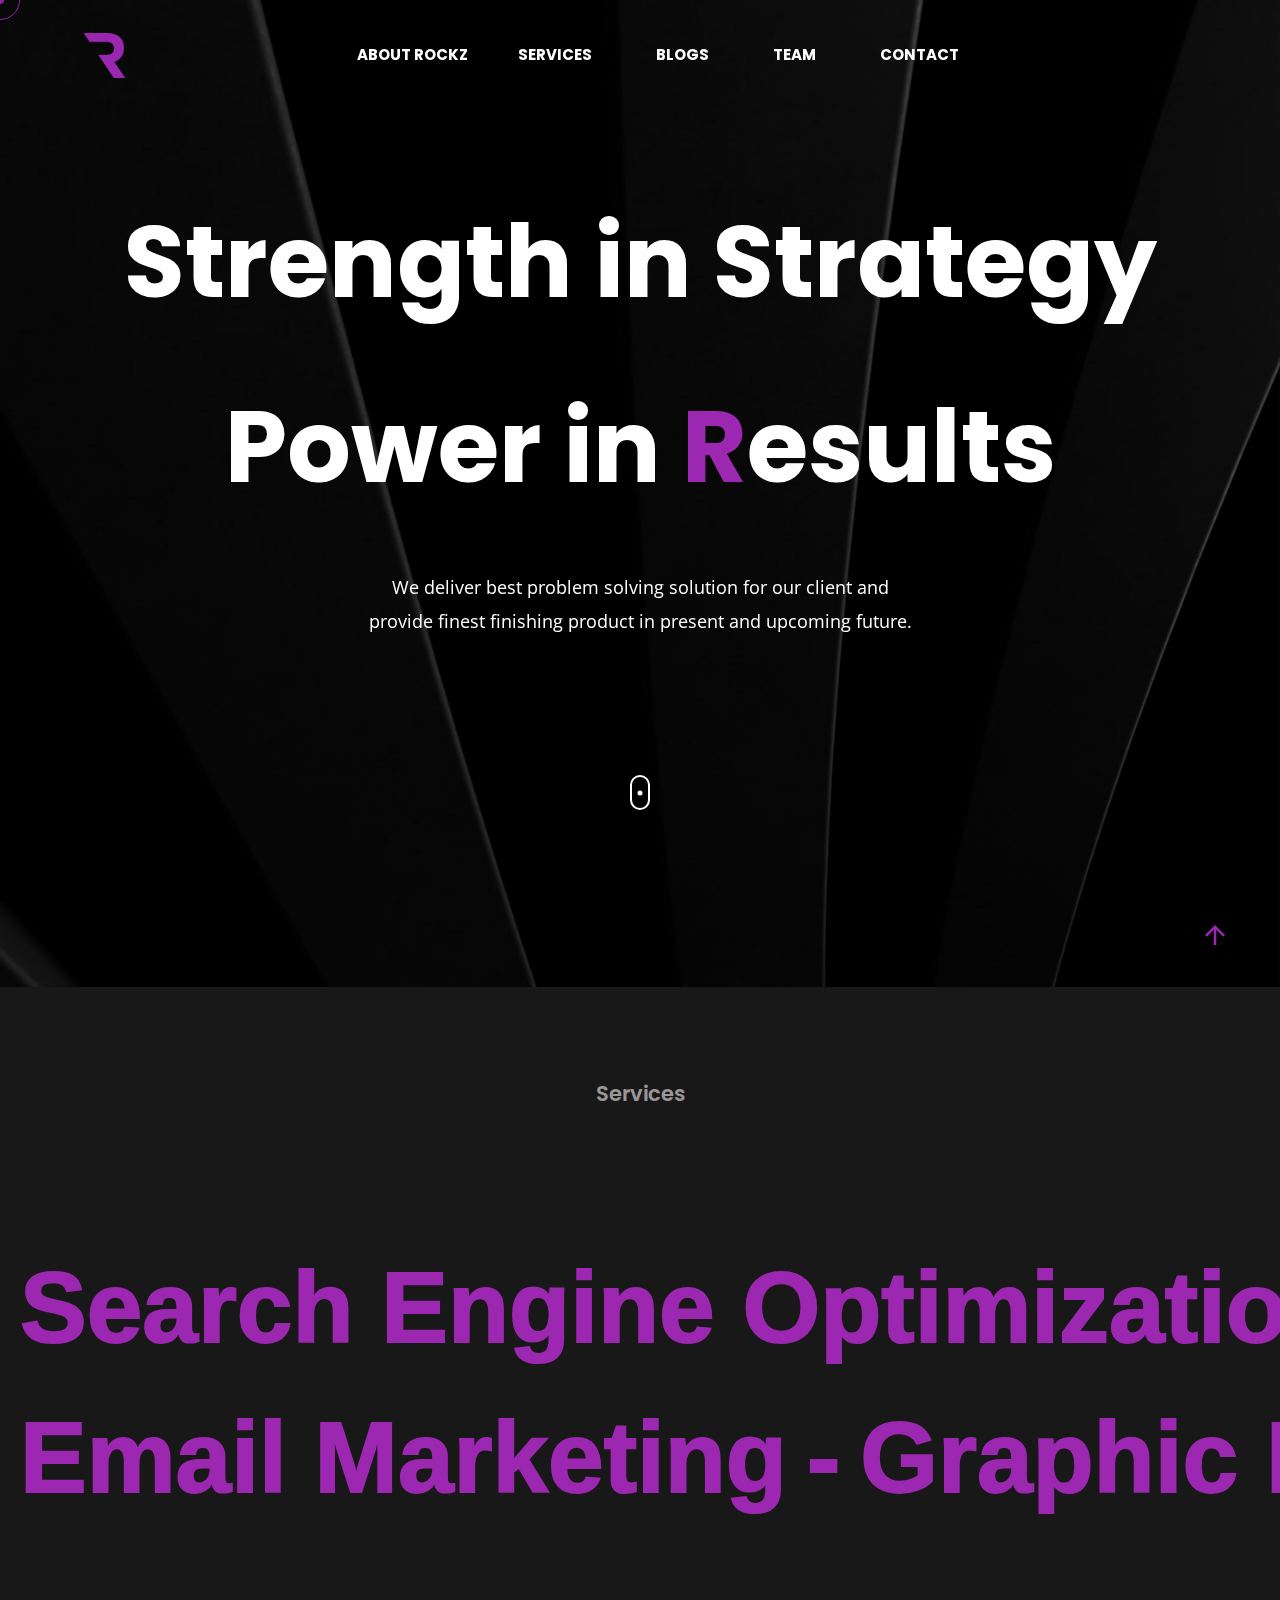
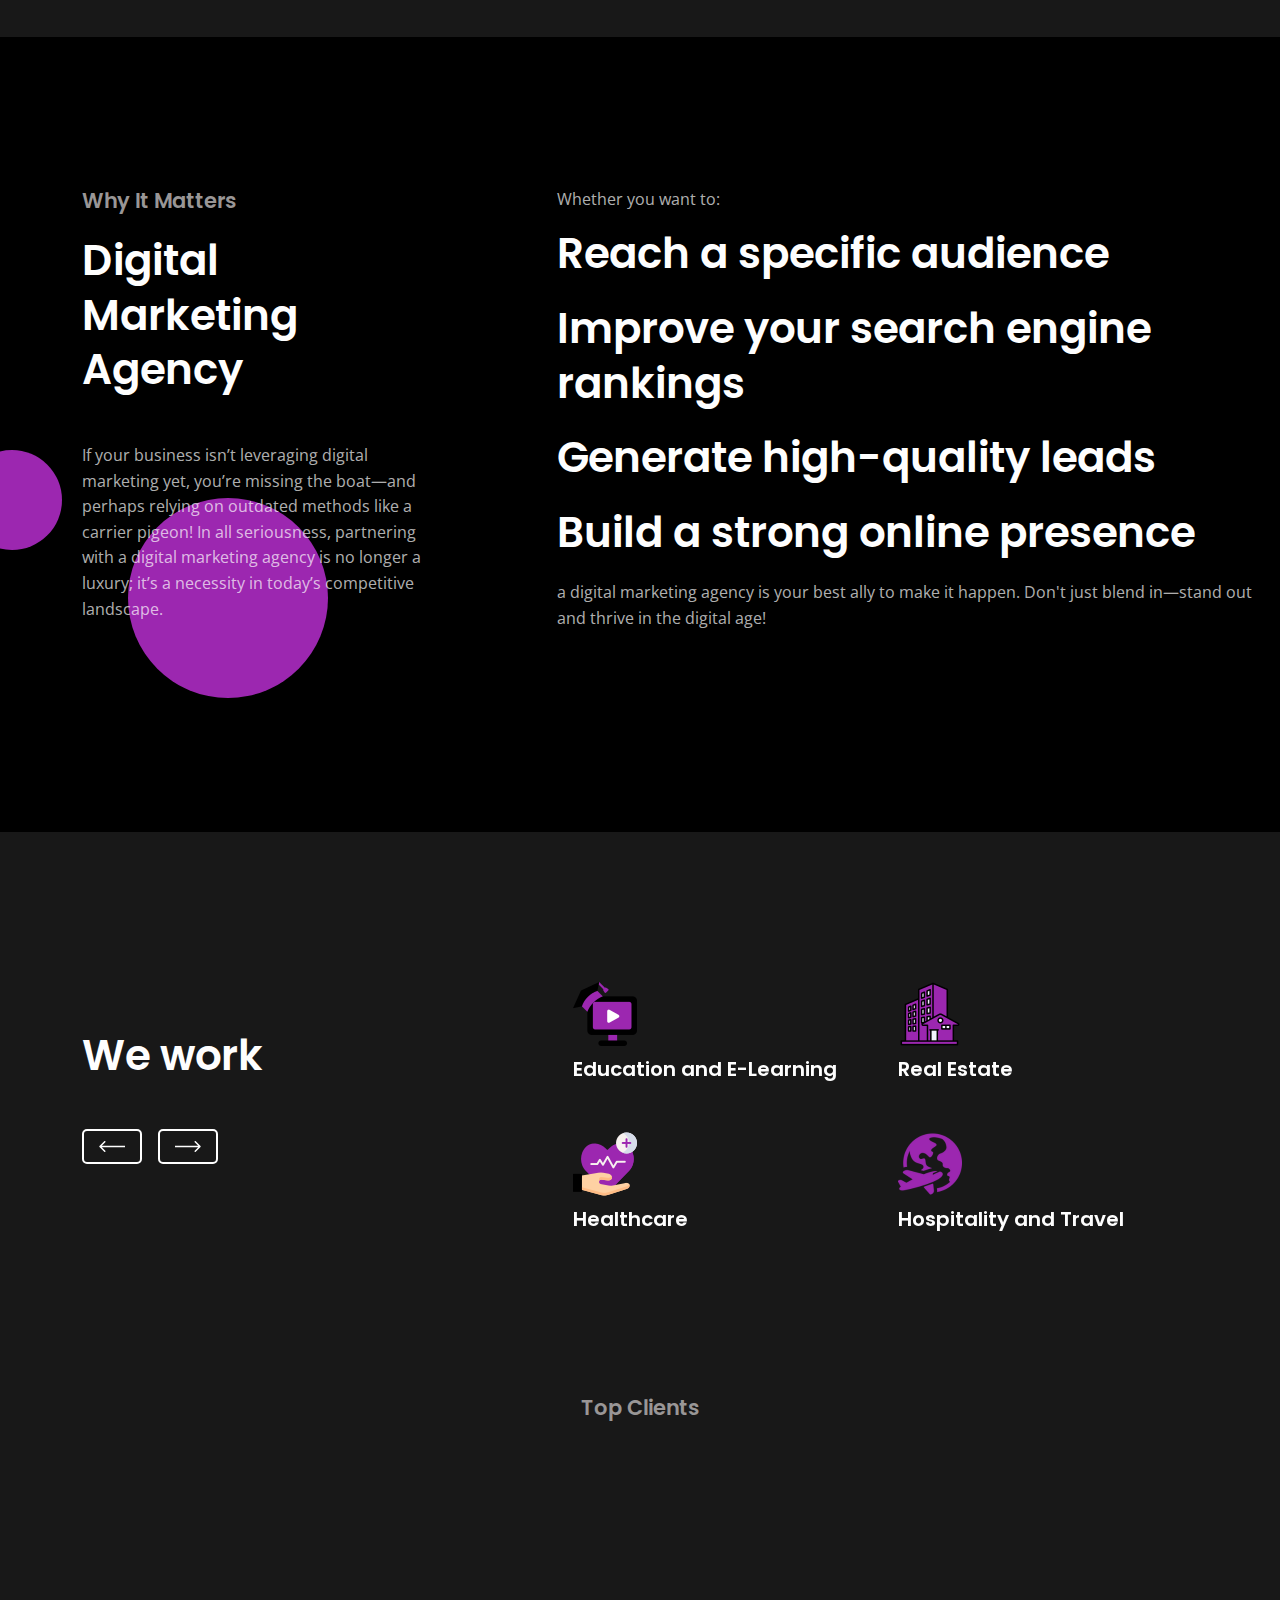
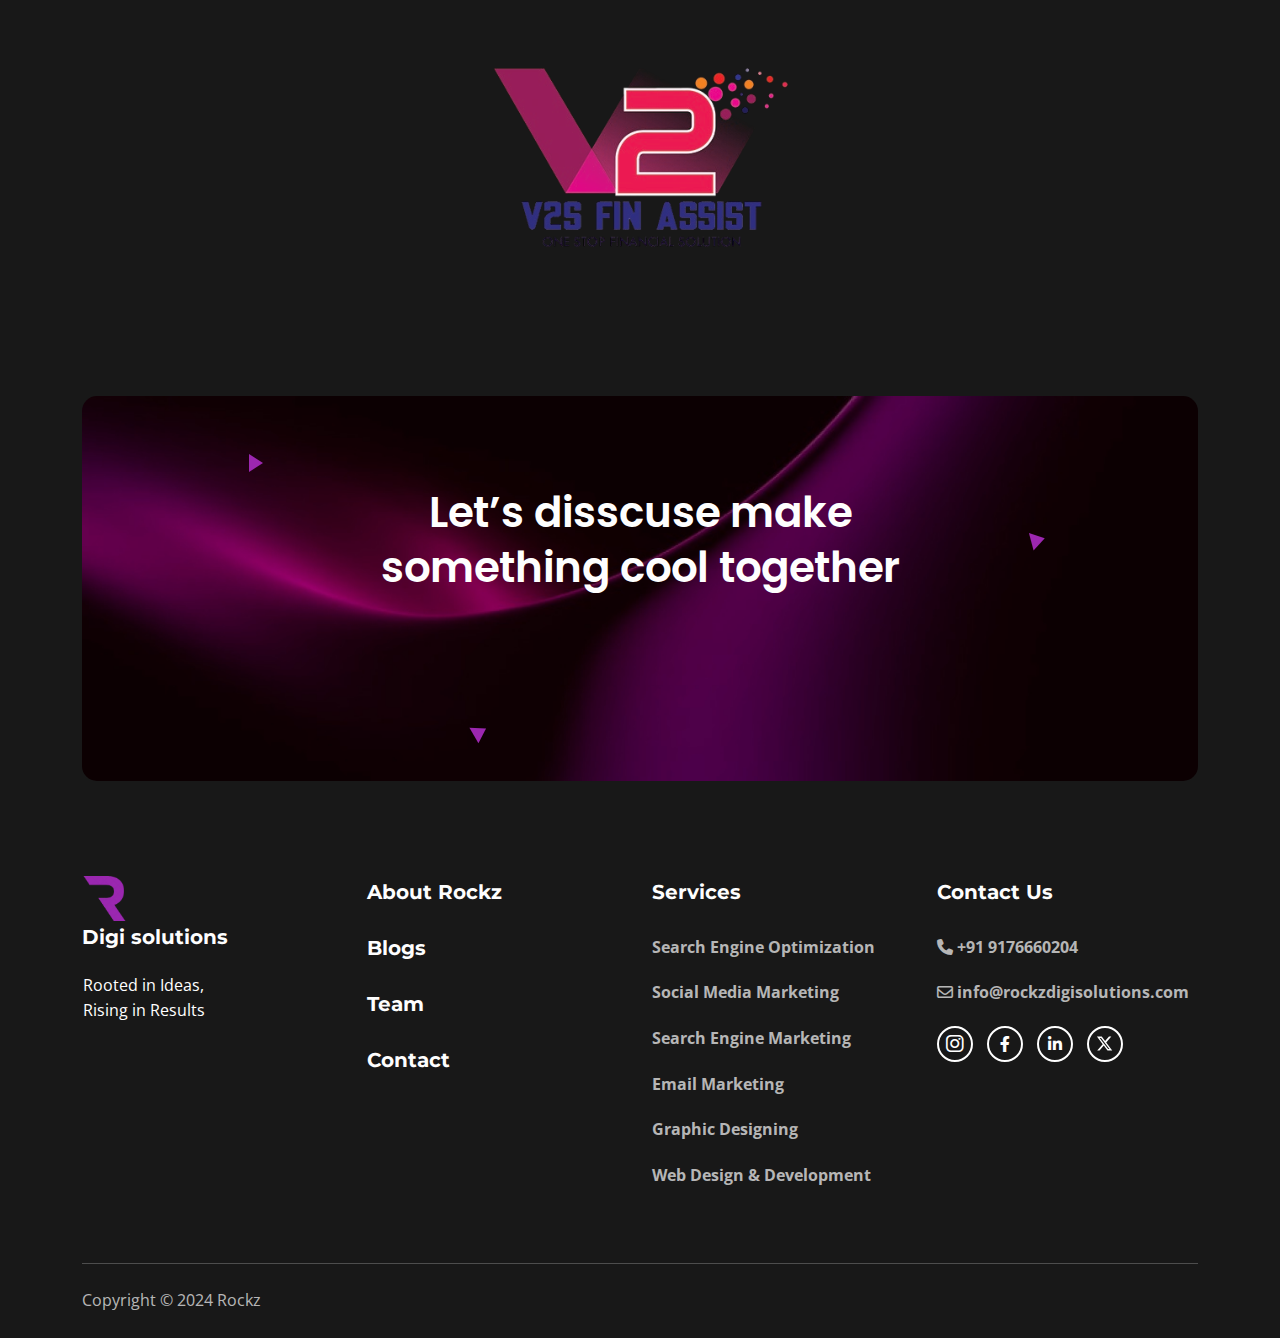
==== index.html @ 37445be1 "Update index.html" ====
<!DOCTYPE html>
<html class="no-js" lang="en">

<head>
  <!-- Meta Tags -->
  <meta charset="utf-8">
  <meta http-equiv="x-ua-compatible" content="ie=edge">
  <meta name="viewport" content="width=device-width, initial-scale=1">
  <meta name="author" content="Laralink">
  <!-- Favicon Icon -->
  <link rel="icon" type="image/x-icon" href="assets/icons/rockz-logo.png">
  <link rel="preconnect" href="https://fonts.googleapis.com">
  <link rel="preconnect" href="https://fonts.gstatic.com" crossorigin>
  <link href="https://fonts.googleapis.com/css2?family=Cherry+Cream+Soda&family=Eagle+Lake&family=Klee+One&family=Lexend+Exa:wght@100..900&family=Lumanosimo&family=Merienda:wght@300..900&family=Montserrat:ital,wght@0,100..900;1,100..900&display=swap" rel="stylesheet">
  <!-- Site Title -->
  <title>Rockz Digi solutions</title>
  <link rel="stylesheet" href="assets/css/plugins/bootstrap.min.css">
  <link rel="stylesheet" href="assets/css/plugins/fontawesome.min.css">
  <link rel="stylesheet" href="assets/css/plugins/slick.css">
  <link rel="stylesheet" href="assets/css/plugins/lightgallery.min.css">
  <link rel="stylesheet" href="assets/css/plugins/animate.css">
  <link rel="stylesheet" href="assets/css/style.css">
</head>

<body>
  <!-- <div class="cs-preloader cs-center">
    <div class="cs-preloader_in"></div>
  </div> -->
  <!-- Start Header Section -->
  <header class="cs-site_header cs-style1 cs-sticky_header">
    <div class="cs-main_header">
      <div class="container">
        <div class="cs-main_header_in">
          <div class="cs-main_header_left">
            <a class="cs-site_branding" href="index.html">
              <img class="logo" src="assets/icons/rockz-logo.png" alt="Logo">
            </a>
            <div class="rockz">ockz</div>
          </div>
          <div class="cs-main_header_center text-uppercase">
            <div class="cs-nav cs-primary_font cs-medium">
              <ul class="cs-nav_list">
                <li class="menu-item-has-children cs-mega_menu">
                <li><a href="about.html">About Rockz</a></li>
                <li class="menu-item-has-children"><a>Services</a>
                  <ul>
                    <li><a href="search-engine-optimization.html">Search Engine Optimization</a></li>
                    <li><a href="social-media-marketing.html">Social Media Marketing</a></li>
                    <li><a href="search-engine-marketing.html">Search Engine Marketing</a></li>
                    <li><a href="email-marketing.html">Email Marketing</a></li>
                    <li><a href="graphic-designing.html">Graphic Designing</a></li>
                    <li><a href="web-design-&-developement.html">Website Design & Development</a></li>
                  </ul>
                <li class="menu-item-has-children"><a href="blog.html">Blogs</a>
                </li>
                <li class="menu-item-has-children"><a href="team.html">Team</a>
                </li>
                 <li class="menu-item-has-children"><a href="contact.html">Contact</a>
                </li>
              </ul>
            </div>
          </div>
        </div>
      </div>
    </div>
  </header>
  <!-- End Header Section -->
  
  <!-- Start Hero -->
<!--   <div class="cs-hero cs-style1 cs-type1 text-center" id="home">
    
    <div class="cs-slider cs-style1">
      <div class="cs-slider_container" data-autoplay="1" data-loop="1" data-speed="2000" data-center="0" data-fade-slide="1" data-slides-per-view="1">
        <div class="cs-slider_wrapper">
          <div class="cs-slide">
            <div class="cs-hero_slide cs-fixed_bg cs-bg" data-src="assets/img/hero_bg_2.jpeg"></div>
          </div>
          <div class="cs-slide">
            <div class="cs-hero_slide cs-fixed_bg cs-bg" data-src="assets/img/hero_bg_3.jpeg"></div>
          </div>
        </div>
      </div>
    </div>

    <div class="container">
      <div class="cs-hero_text">
       <h1 class="Strategy">Strength in Strategy</h1>
      <h1 class="Reach">Power in <span><img class="R" href="" src="assets/icons/rockz-logo.png" alt="Logo"></span>esults</h1> 
      <div class="cs-height_40 cs-height_lg_80 SP"></div>
        <div class="cs-hero_info justify-content-center">
          <div class="cs-hero_subtitle hero-para">We deliver best problem solving solution for our client and provide finest finishing product in present and upcoming future.</div>
        </div>
      </div>
    </div>
    <a href="#service" class="cs-down_btn"></a>
  </div> -->

  <div class="cs-hero cs-style1 cs-type1 text-center" id="home">
    
    <div class="cs-slider cs-style1">
      <div class="cs-slider_container" data-autoplay="1" data-loop="1" data-speed="2000" data-center="0" data-fade-slide="1" data-slides-per-view="1">
        <div class="cs-slider_wrapper">
          <div class="cs-slide">
            <div class="cs-hero_slide cs-fixed_bg cs-bg" data-src="assets/img/hero_bg_2.jpeg"></div>
          </div><!-- .cs-slide -->
          <div class="cs-slide">
            <div class="cs-hero_slide cs-fixed_bg cs-bg" data-src="assets/img/hero_bg_3.jpeg"></div>
          </div><!-- .cs-slide -->
        </div>
      </div><!-- .cs-slider_container -->
    </div><!-- .cs-slider -->

    <div class="container">
      <div class="cs-hero_text">
        <h1 class="cs-hero_title wow fadeInRight" data-wow-duration="0.8s" data-wow-delay="0.2s">
          Strength in Strategy
        </h1>
        <h1 class="cs-hero_title wow fadeInRight" data-wow-duration="0.8s" data-wow-delay="0.2s">
          Power in <span class="cs-accent_color">R</span>esults
        </h1>
        <div class="cs-hero_info justify-content-center">
          <div class="cs-hero_subtitle">We deliver best problem solving solution for our client and provide finest finishing product in present and upcoming future.</div>
        </div>
      </div>
    </div>
    <a href="#service" class="cs-down_btn"></a>
  </div>
  <!-- End Hero -->

  <!-- Start Service Section -->
  <section id="service">
    <div class="container">
      <div class="cs-section_heading cs-style1 text-center">
        <h3 class="cs-section_subtitle" style="font-size: 21px;">Services</h3>
        <h2 class="cs-section_title wow fadeInUp" data-wow-duration="0.8s" data-wow-delay="0.2s">What we provide</h2>
      </div>
    </div>
    <div class="cs-height_65 cs-height_lg_45"></div>
    <div class="cs-moving_text_wrap cs-type1 cs-bold cs-primary_font">
      <div class="cs-moving_text_in">
        <div class="cs-moving_text"><a href="search-engine-optimization.html">Search Engine Optimization</a>-<a href="social-media-marketing.html">Social Media Marketing</a>-<a href="search-engine-marketing.html">Search Engine Marketing</a>-</div>
        <div class="cs-moving_text"><a href="search-engine-optimization.html">Search Engine Optimization</a>-<a href="social-media-marketing.html">Social Media Marketing</a>-<a href="search-engine-marketing.html">Search Engine Marketing</a>-</div>
      </div>
    </div>
    <div class="cs-height_30 cs-height_lg_10"></div>
    <div class="cs-moving_text_wrap cs-type1 cs-bold cs-primary_font">
      <div class="cs-moving_text_in">
        <div class="cs-moving_text cs-reverse_animation"><a href="email-marketing.html">Email Marketing</a>-<a href="graphic-designing.html">Graphic Designing</a>-<a href="web-design-&-developement.html">Web Design & Development</a>-</div>
        <div class="cs-moving_text cs-reverse_animation"><a href="email-marketing.html">Email Marketing</a>-<a href="graphic-designing.html">Graphic Designing</a>-<a href="web-design-&-developement.html">Web Design & Development</a>-</div>
      </div>
    </div>
    <div class="cs-height_120 cs-height_lg_70"></div>
  </section>
 
  <!-- End Service Section -->

  <!-- Start Video Block Section -->
  <section style="background-color: black;" class="cs-shape_wrap_4 cs-parallax">
    <div class="cs-shape_4 cs-to_up" style="background-color: #9c27b0;"></div>
    <div class="cs-shape_4 cs-to_right" style="background-color: #9c27b0;"></div>
    <div class="cs-height_150 cs-height_lg_80"></div>
    <div class="container">
      <div class="row">
        <div class="col-lg-6 col-xl-4">
          <div class="cs-section_heading cs-style1">
            <h3 class="cs-section_subtitle" style="font-size: 21px;">Why It Matters</h3>
            <h2 class="cs-section_title">Digital Marketing Agency</h2>
            <div class="cs-height_45 cs-height_lg_20"></div>
            <p>If your business isn’t leveraging digital marketing yet, you’re missing the boat—and perhaps relying on outdated methods like a carrier pigeon! In all seriousness, partnering with a digital marketing agency is no longer a luxury; it’s a necessity in today’s competitive landscape.</p>
          </div>
          <div class="cs-height_45 cs-height_lg_45"></div>
        </div>
        <div class="col-lg-6 offset-xl-1">
          <div class="cs-half_screen">
            <p>Whether you want to:</p>
            <h2 class="cs-section_title DMA">Reach a specific audience</h2>
            <h2 class="cs-section_title DMA">Improve your search engine rankings</h2>
            <h2 class="cs-section_title DMA">Generate high-quality leads</h2>
            <h2 class="cs-section_title DMA">Build a strong online presence</h2>
            <p>a digital marketing agency is your best ally to make it happen. Don't just blend in—stand out and thrive in the digital age!</p>
            </a>
          </div>
        </div>
      </div>
    </div>
    <div class="cs-height_150 cs-height_lg_80"></div>
  </section>
  <!-- End Video Block Section -->

  <!-- End Latest Project -->
  <div class="cs-height_150 cs-height_lg_80"></div>
  <!-- Start Awards Text -->
  <section>
    <div class="container">
      <div class="cs-slider cs-style1 cs-gap-24">
        <div class="cs-slider_left">
          <div class="cs-section_heading cs-style1">
            <h3 class="cs-section_subtitle wow fadeInLeft" style="font-size: 21px;" data-wow-duration="0.8s" data-wow-delay="0.2s">Industry</h3>
            <h2 class="cs-section_title">We work</h2>
          </div>
          <div class="cs-height_45 cs-height_lg_20"></div>
          <div class="cs-slider_arrows cs-style1 cs-primary_color">
            <div class="cs-left_arrow cs-center">
              <svg width="26" height="13" viewBox="0 0 26 13" fill="none" xmlns="http://www.w3.org/2000/svg">
                <path d="M0.469791 5.96967C0.176899 6.26256 0.176899 6.73744 0.469791 7.03033L5.24276 11.8033C5.53566 12.0962 6.01053 12.0962 6.30342 11.8033C6.59632 11.5104 6.59632 11.0355 6.30342 10.7426L2.06078 6.5L6.30342 2.25736C6.59632 1.96447 6.59632 1.48959 6.30342 1.1967C6.01053 0.903806 5.53566 0.903806 5.24276 1.1967L0.469791 5.96967ZM26.0001 5.75L1.00012 5.75V7.25L26.0001 7.25V5.75Z" fill="currentColor"/>
              </svg>                  
            </div>
            <div class="cs-right_arrow cs-center">
              <svg width="26" height="13" viewBox="0 0 26 13" fill="none" xmlns="http://www.w3.org/2000/svg">
                <path d="M25.5305 7.03033C25.8233 6.73744 25.8233 6.26256 25.5305 5.96967L20.7575 1.1967C20.4646 0.903806 19.9897 0.903806 19.6968 1.1967C19.4039 1.48959 19.4039 1.96447 19.6968 2.25736L23.9395 6.5L19.6968 10.7426C19.4039 11.0355 19.4039 11.5104 19.6968 11.8033C19.9897 12.0962 20.4646 12.0962 20.7575 11.8033L25.5305 7.03033ZM0.00012207 7.25H25.0001V5.75H0.00012207V7.25Z" fill="currentColor"/>
              </svg>                  
            </div>
          </div>
        </div>
        <div class="cs-slider_right">
          <div class="cs-slider_container" data-autoplay="0" data-loop="1" data-speed="600" data-center="0" data-slides-per-view="responsive" data-xs-slides="1" data-sm-slides="2" data-md-slides="2" data-lg-slides="2" data-add-slides="2">
            <div class="cs-slider_wrapper">
              <div class="cs-slide">
                <div class="cs-time_line cs-style1">
                  <img class="industry" src="assets/icons/elearning.png" alt="Logo">
                  <h2>Education and E-Learning</h2>
                </div>
                <div class="cs-height_40 cs-height_lg_30"></div>
                <div class="cs-time_line cs-style1">
                  <img class="industry" src="assets/icons/healthcare.png" alt="Logo">
                  <h2>Healthcare</h2>
                </div>
              </div><!-- .cs-slide -->
              <div class="cs-slide">
                <div class="cs-time_line cs-style1">
                  <img class="industry" src="assets/icons/property.png" alt="Logo">
                  <h2>Real Estate</h2>
                </div>
                <div class="cs-height_40 cs-height_lg_30"></div>
                <div class="cs-time_line cs-style1">
                  <img class="industry" src="assets/icons/Hospitality-and-Travel-2.png" alt="Logo">
                  <h2>Hospitality and Travel</h2>
                </div>
              </div><!-- .cs-slide -->
              <div class="cs-slide">
                <div class="cs-time_line cs-style1">
                  <img class="industry" src="assets/icons/Retail and E-commerce.png" alt="Logo">
                  <h2>Retail and E-commerce</h2>
                </div>
                <div class="cs-height_40 cs-height_lg_30"></div>
                <div class="cs-time_line cs-style1">
                  <img class="industry" src="assets/icons/Entertainment and Media.png" alt="Logo">
                  <h2>Entertainment and Media</h2>
                </div>
              </div><!-- .cs-slide -->
              <div class="cs-slide">
                <div class="cs-time_line cs-style1">
                  <img class="industry" src="assets/icons/Technology and SaaS.png" alt="Logo">
                  <h2>Technology and SaaS</h2>
                </div>
                <div class="cs-height_40 cs-height_lg_30"></div>
                <div class="cs-time_line cs-style1">
                  <img class="industry" src="assets/icons/Food and Beverage.png" alt="Logo">
                  <h2>Food and Beverage</h2>
                </div>
              </div>
              <div class="cs-slide">
                <div class="cs-time_line cs-style1">
                  <img class="industry" src="assets/icons/Fashion and Lifestyle.png" alt="Logo">
                  <h2>Fashion and Lifestyle</h2>
                </div>
                <div class="cs-height_40 cs-height_lg_30"></div>
                <div class="cs-time_line cs-style1">
                  <img class="industry" src="assets/icons/Finance and Insurance.png" alt="Logo">
                  <h2>Finance and Insurance</h2>
                </div>
              </div>
              <div class="cs-slide">
                <div class="cs-time_line cs-style1">
                  <img class="industry" src="assets/icons/Automotive.png" alt="Logo">
                  <h2>Automotive</h2>
                </div>
                <div class="cs-height_40 cs-height_lg_30"></div>
                <div class="cs-time_line cs-style1">
                  <img class="industry" src="assets/icons/Non-Profit and CSR.png" alt="Logo">
                  <h2>Non-Profit and CSR/h2>
                </div>
              </div>
              <div class="cs-slide">
                <div class="cs-time_line cs-style1">
                  <img class="industry" src="assets/icons/Fitness and Wellness.png" alt="Logo">
                  <h2>Fitness and Wellness</h2>
                </div>
                <div class="cs-height_40 cs-height_lg_30"></div>
                <div class="cs-time_line cs-style1">
                  <img class="industry" src="assets/icons/Gaming.png" alt="Logo">
                  <h2>Gaming</h2>
                </div>
              </div>
              <div class="cs-slide">
                <div class="cs-time_line cs-style1">
                  <img class="industry" src="assets/icons/Legal and Consultancy Services.png" alt="Logo">
                  <h2>Legal and Consultancy Services</h2>
                </div>
                <div class="cs-height_40 cs-height_lg_30"></div>
                <div class="cs-time_line cs-style1">
                  <img class="industry" src="assets/icons/Renewable Energy and Sustainability.png" alt="Logo">
                  <h2>Renewable Energy and Sustainability</h2>
                </div>
              </div><!-- .cs-slide -->
            </div>
          </div><!-- .cs-slider_container -->
          <div class="cs-pagination cs-style1 cs-hidden_desktop"></div>
        </div>
      </div><!-- .cs-slider -->
    </div>
  </section>

  <div class="cs-height_100 cs-height_lg_80"></div>

  <div class="container">
    <div class="container">
      <div class="cs-section_heading cs-style1 text-center">
        <h3 class="cs-section_subtitle" style="font-size: 21px;">Top Clients</h3>
        <h2 class="cs-section_title wow fadeInUp" data-wow-duration="0.8s" data-wow-delay="0.2s">Our Reputed Partner</h2>
      </div>
    </div>
    <!-- <div class="cs-height_30 cs-height_lg_45"></div> -->
    <div class="cs-partner_logo_wrap">
      <div><img src="assets/icons/V2S Logo_PC.pdf.png" alt="Partner"></div>
    </div>
  </div>

  <!-- End Awards Text -->
<!--   <div class="cs-height_100 cs-height_lg_80"></div> -->
  <!-- Start Testimonial Section -->
<!--   <section class="cs-gradient_bg_1 cs-shape_wrap_3 cs-parallax">
    <div class="cs-shape_3 cs-to_up" background-color: #9c27b0;>
      <svg width="162" height="181" viewBox="0 0 162 181" fill="none" xmlns="http://www.w3.org/2000/svg">
        <path d="M156.833 178.434C156.833 177.053 157.954 175.932 159.335 175.932C160.716 175.932 161.837 177.053 161.837 178.434C161.837 179.814 160.716 180.935 159.335 180.935C157.954 180.935 156.833 179.814 156.833 178.434Z" fill="#9c27b0"/>
        <path d="M117.65 178.434C117.65 177.053 118.771 175.932 120.152 175.932C121.533 175.932 122.653 177.053 122.653 178.434C122.653 179.814 121.533 180.935 120.152 180.935C118.771 180.935 117.65 179.814 117.65 178.434Z" fill="#9c27b0"/>
        <path d="M78.4694 178.434C78.4694 177.053 79.5902 175.932 80.971 175.932C82.3517 175.932 83.4726 177.053 83.4726 178.434C83.4726 179.814 82.3517 180.935 80.971 180.935C79.5876 180.935 78.4694 179.814 78.4694 178.434Z" fill="#9c27b0"/>
        <path d="M39.286 178.434C39.286 177.053 40.4069 175.932 41.7876 175.932C43.1684 175.932 44.2893 177.053 44.2893 178.434C44.2893 179.814 43.1684 180.935 41.7876 180.935C40.4069 180.935 39.286 179.814 39.286 178.434Z" fill="#9c27b0"/>
        <path d="M0.102661 178.434C0.102661 177.053 1.22354 175.932 2.60429 175.932C3.98504 175.932 5.10591 177.053 5.10591 178.434C5.10591 179.814 3.98504 180.935 2.60429 180.935C1.22091 180.935 0.102661 179.814 0.102661 178.434Z" fill="#9c27b0"/>
        <path d="M156.833 143.419C156.833 142.038 157.954 140.917 159.335 140.917C160.716 140.917 161.837 142.038 161.837 143.419C161.837 144.799 160.716 145.92 159.335 145.92C157.954 145.92 156.833 144.799 156.833 143.419Z" fill="#9c27b0"/>
        <path d="M117.65 143.419C117.65 142.038 118.771 140.917 120.152 140.917C121.533 140.917 122.653 142.038 122.653 143.419C122.653 144.799 121.533 145.92 120.152 145.92C118.771 145.92 117.65 144.799 117.65 143.419Z" fill="#9c27b0"/>
        <path d="M78.4694 143.419C78.4694 142.038 79.5902 140.917 80.971 140.917C82.3517 140.917 83.4726 142.038 83.4726 143.419C83.4726 144.799 82.3517 145.92 80.971 145.92C79.5876 145.92 78.4694 144.799 78.4694 143.419Z" fill="#9c27b0"/>
        <path d="M39.286 143.419C39.286 142.038 40.4069 140.917 41.7876 140.917C43.1684 140.917 44.2893 142.038 44.2893 143.419C44.2893 144.799 43.1684 145.92 41.7876 145.92C40.4069 145.92 39.286 144.799 39.286 143.419Z" fill="#9c27b0"/>
        <path d="M0.102661 143.419C0.102661 142.038 1.22354 140.917 2.60429 140.917C3.98504 140.917 5.10591 142.038 5.10591 143.419C5.10591 144.799 3.98504 145.92 2.60429 145.92C1.22091 145.92 0.102661 144.799 0.102661 143.419Z" fill="#9c27b0"/>
        <path d="M156.833 108.404C156.833 107.023 157.954 105.902 159.335 105.902C160.716 105.902 161.837 107.023 161.837 108.404C161.837 109.785 160.716 110.906 159.335 110.906C157.954 110.906 156.833 109.787 156.833 108.404Z" fill="#9c27b0"/>
        <path d="M120.152 110.906C121.533 110.906 122.653 109.786 122.653 108.404C122.653 107.022 121.533 105.902 120.152 105.902C118.77 105.902 117.65 107.022 117.65 108.404C117.65 109.786 118.77 110.906 120.152 110.906Z" fill="#9c27b0"/>
        <path d="M80.9684 110.906C82.35 110.906 83.47 109.786 83.47 108.404C83.47 107.022 82.35 105.902 80.9684 105.902C79.5868 105.902 78.4668 107.022 78.4668 108.404C78.4668 109.786 79.5868 110.906 80.9684 110.906Z" fill="#9c27b0"/>
        <path d="M39.286 108.404C39.286 107.023 40.4069 105.902 41.7876 105.902C43.1684 105.902 44.2893 107.023 44.2893 108.404C44.2893 109.785 43.1684 110.906 41.7876 110.906C40.4069 110.906 39.286 109.787 39.286 108.404Z" fill="#9c27b0"/>
        <path d="M0.102661 108.404C0.102661 107.023 1.22354 105.902 2.60429 105.902C3.98504 105.902 5.10591 107.023 5.10591 108.404C5.10591 109.785 3.98504 110.906 2.60429 110.906C1.22091 110.906 0.102661 109.787 0.102661 108.404Z" fill="#9c27b0"/>
        <path d="M156.833 73.3918C156.833 72.011 157.954 70.8901 159.335 70.8901C160.716 70.8901 161.837 72.011 161.837 73.3918C161.837 74.7725 160.716 75.8934 159.335 75.8934C157.954 75.8908 156.833 74.7725 156.833 73.3918Z" fill="#9c27b0"/>
        <path d="M120.152 75.8934C121.533 75.8934 122.653 74.7734 122.653 73.3918C122.653 72.0102 121.533 70.8901 120.152 70.8901C118.77 70.8901 117.65 72.0102 117.65 73.3918C117.65 74.7734 118.77 75.8934 120.152 75.8934Z" fill="#9c27b0"/>
        <path d="M80.9684 75.8934C82.35 75.8934 83.47 74.7734 83.47 73.3918C83.47 72.0102 82.35 70.8901 80.9684 70.8901C79.5868 70.8901 78.4668 72.0102 78.4668 73.3918C78.4668 74.7734 79.5868 75.8934 80.9684 75.8934Z" fill="#9c27b0"/>
        <path d="M39.286 73.3918C39.286 72.011 40.4069 70.8901 41.7876 70.8901C43.1684 70.8901 44.2893 72.011 44.2893 73.3918C44.2893 74.7725 43.1684 75.8934 41.7876 75.8934C40.4069 75.8934 39.286 74.7725 39.286 73.3918Z" fill="#9c27b0"/>
        <path d="M0.102661 73.3918C0.102661 72.011 1.22354 70.8901 2.60429 70.8901C3.98504 70.8901 5.10591 72.011 5.10591 73.3918C5.10591 74.7725 3.98504 75.8934 2.60429 75.8934C1.22091 75.8908 0.102661 74.7725 0.102661 73.3918Z" fill="#9c27b0"/>
        <path d="M156.833 38.3766C156.833 36.9959 157.954 35.875 159.335 35.875C160.716 35.875 161.837 36.9959 161.837 38.3766C161.837 39.7574 160.716 40.8782 159.335 40.8782C157.954 40.8756 156.833 39.7574 156.833 38.3766Z" fill="#9c27b0"/>
        <path d="M120.152 40.8782C121.533 40.8782 122.653 39.7582 122.653 38.3766C122.653 36.995 121.533 35.875 120.152 35.875C118.77 35.875 117.65 36.995 117.65 38.3766C117.65 39.7582 118.77 40.8782 120.152 40.8782Z" fill="#9c27b0"/>
        <path d="M80.9684 40.8782C82.35 40.8782 83.47 39.7582 83.47 38.3766C83.47 36.995 82.35 35.875 80.9684 35.875C79.5868 35.875 78.4668 36.995 78.4668 38.3766C78.4668 39.7582 79.5868 40.8782 80.9684 40.8782Z" fill="#9c27b0"/>
        <path d="M39.286 38.3766C39.286 36.9959 40.4069 35.875 41.7876 35.875C43.1684 35.875 44.2893 36.9959 44.2893 38.3766C44.2893 39.7574 43.1684 40.8782 41.7876 40.8782C40.4069 40.8782 39.286 39.7574 39.286 38.3766Z" fill="#9c27b0"/>
        <path d="M0.102661 38.3766C0.102661 36.9959 1.22354 35.875 2.60429 35.875C3.98504 35.875 5.10591 36.9959 5.10591 38.3766C5.10591 39.7574 3.98504 40.8782 2.60429 40.8782C1.22091 40.8756 0.102661 39.7574 0.102661 38.3766Z" fill="#9c27b0"/>
        <path d="M156.833 3.36198C156.833 1.98123 157.954 0.860352 159.335 0.860352C160.716 0.860352 161.837 1.98123 161.837 3.36198C161.837 4.74273 160.716 5.8636 159.335 5.8636C157.954 5.8636 156.833 4.74273 156.833 3.36198Z" fill="#9c27b0"/>
        <path d="M117.65 3.36198C117.65 1.98123 118.771 0.860352 120.152 0.860352C121.533 0.860352 122.653 1.98123 122.653 3.36198C122.653 4.74273 121.533 5.8636 120.152 5.8636C118.771 5.8636 117.65 4.74273 117.65 3.36198Z" fill="#9c27b0"/>
        <path d="M78.4694 3.36198C78.4694 1.98123 79.5902 0.860352 80.971 0.860352C82.3517 0.860352 83.4726 1.98123 83.4726 3.36198C83.4726 4.74273 82.3517 5.8636 80.971 5.8636C79.5876 5.8636 78.4694 4.74273 78.4694 3.36198Z" fill="#9c27b0"/>
        <path d="M39.286 3.36198C39.286 1.98123 40.4069 0.860352 41.7876 0.860352C43.1684 0.860352 44.2893 1.98123 44.2893 3.36198C44.2893 4.74273 43.1684 5.8636 41.7876 5.8636C40.4069 5.8636 39.286 4.74273 39.286 3.36198Z" fill="#9c27b0"/>
        <path d="M0.102661 3.36198C0.102661 1.98123 1.22354 0.860352 2.60429 0.860352C3.98504 0.860352 5.10591 1.98123 5.10591 3.36198C5.10591 4.74273 3.98504 5.8636 2.60429 5.8636C1.22091 5.8636 0.102661 4.74273 0.102661 3.36198Z" fill="#9c27b0"/>
      </svg>        
    </div>
    <div class="cs-height_130 cs-height_lg_80"></div>
    <div class="container">
      <div class="cs-testimonial_slider">
        <div class="cs-testimonial_slider_left">
          <div class="slider-nav cs-style1">
            <div class="slider-for_item item-nav">
              <div class="slider-nav_item">
                <div class="cs-rotate_img">
                  <div class="cs-rotate_img_in">
                    <img src="assets/img/testimonial_1.jpeg" alt="Nav Image">
                  </div>
                </div>
              </div>
            </div>
            <div class="slider-for_item item-nav">
              <div class="slider-nav_item">
                <div class="cs-rotate_img">
                  <div class="cs-rotate_img_in">
                    <img src="assets/img/testimonial_2.jpeg" alt="Nav Image">
                  </div>
                </div>
              </div>
            </div>
            <div class="slider-for_item item-nav">
              <div class="slider-nav_item">
                <div class="cs-rotate_img">
                  <div class="cs-rotate_img_in">
                    <img src="assets/img/testimonial_3.jpeg" alt="Nav Image">
                  </div>
                </div>
              </div>
            </div>
            <div class="slider-for_item item-nav">
              <div class="slider-nav_item">
                <div class="cs-rotate_img">
                  <div class="cs-rotate_img_in">
                    <img src="assets/img/testimonial_1.jpeg" alt="Nav Image">
                  </div>
                </div>
              </div>
            </div>
            <div class="slider-for_item item-nav">
              <div class="slider-nav_item">
                <div class="cs-rotate_img">
                  <div class="cs-rotate_img_in">
                    <img src="assets/img/testimonial_2.jpeg" alt="Nav Image">
                  </div>
                </div>
              </div>
            </div>
            <div class="slider-for_item item-nav">
              <div class="slider-nav_item">
                <div class="cs-rotate_img">
                  <div class="cs-rotate_img_in">
                    <img src="assets/img/testimonial_3.jpeg" alt="Nav Image">
                  </div>
                </div>
              </div>
            </div>
          </div>
        </div>
        <div class="cs-testimonial_slider_right">
          <div class="slider-for cs-style1">
            <div class="slider-for_item">
              <div class="cs-testimonial cs-style1">
                <div class="cs-testimonial_quote">
                  <svg width="42" height="38" viewBox="0 0 42 38" fill="none" xmlns="http://www.w3.org/2000/svg">
                    <path d="M37.928 18.9982H31.4175V13.7899C31.4175 10.9172 33.7532 8.58154 36.6259 8.58154H37.2769C38.3593 8.58154 39.23 7.71077 39.23 6.62842V2.72217C39.23 1.63981 38.3593 0.769043 37.2769 0.769043H36.6259C29.4319 0.769043 23.605 6.59587 23.605 13.7899V33.3211C23.605 35.4777 25.3547 37.2274 27.5113 37.2274H37.928C40.0845 37.2274 41.8342 35.4777 41.8342 33.3211V22.9045C41.8342 20.7479 40.0845 18.9982 37.928 18.9982ZM14.4905 18.9982H7.98004V13.7899C7.98004 10.9172 10.3157 8.58154 13.1884 8.58154H13.8394C14.9218 8.58154 15.7925 7.71077 15.7925 6.62842V2.72217C15.7925 1.63981 14.9218 0.769043 13.8394 0.769043H13.1884C5.99436 0.769043 0.167542 6.59587 0.167542 13.7899V33.3211C0.167542 35.4777 1.91722 37.2274 4.07379 37.2274H14.4905C16.647 37.2274 18.3967 35.4777 18.3967 33.3211V22.9045C18.3967 20.7479 16.647 18.9982 14.4905 18.9982Z" fill="white"/>
                  </svg>               
                </div>
                <div class="cs-testimonial_text">I wish I would have thought of it first. Creative agency is the most tech valuable business resource we have ever purchased. Dude your stuff  is the bomb! eaque ipsa quae ab illo inventore veritatis et quasi architecto beatae vitae dicta sunt to the explicabo.</div>
                <div class="cs-rating" data-rating="4">
                  <div class="cs-rating_bg" data-src="assets/img/rating.svg"></div>
                  <div class="cs-rating_percentage" data-src="assets/img/rating.svg"></div>
                </div>
                <h2 class="cs-testimonial_avatar_name">Ahon Monsery</h2>
                <div class="cs-testimonial_avatar_designation text-uppercase">CEO AT TECH</div>
              </div>
            </div>
            <div class="slider-for_item">
              <div class="cs-testimonial cs-style1">
                <div class="cs-testimonial_quote">
                  <svg width="42" height="38" viewBox="0 0 42 38" fill="none" xmlns="http://www.w3.org/2000/svg">
                    <path d="M37.928 18.9982H31.4175V13.7899C31.4175 10.9172 33.7532 8.58154 36.6259 8.58154H37.2769C38.3593 8.58154 39.23 7.71077 39.23 6.62842V2.72217C39.23 1.63981 38.3593 0.769043 37.2769 0.769043H36.6259C29.4319 0.769043 23.605 6.59587 23.605 13.7899V33.3211C23.605 35.4777 25.3547 37.2274 27.5113 37.2274H37.928C40.0845 37.2274 41.8342 35.4777 41.8342 33.3211V22.9045C41.8342 20.7479 40.0845 18.9982 37.928 18.9982ZM14.4905 18.9982H7.98004V13.7899C7.98004 10.9172 10.3157 8.58154 13.1884 8.58154H13.8394C14.9218 8.58154 15.7925 7.71077 15.7925 6.62842V2.72217C15.7925 1.63981 14.9218 0.769043 13.8394 0.769043H13.1884C5.99436 0.769043 0.167542 6.59587 0.167542 13.7899V33.3211C0.167542 35.4777 1.91722 37.2274 4.07379 37.2274H14.4905C16.647 37.2274 18.3967 35.4777 18.3967 33.3211V22.9045C18.3967 20.7479 16.647 18.9982 14.4905 18.9982Z" fill="white"/>
                  </svg>               
                </div>
                <div class="cs-testimonial_text">I wish I would have thought of it first. Creative agency is the most tech valuable business resource we have ever purchased. Dude your stuff  is the bomb! eaque ipsa quae ab illo inventore veritatis et quasi architecto beatae vitae dicta sunt to the explicabo.</div>
                <div class="cs-rating" data-rating="4">
                  <div class="cs-rating_bg" data-src="assets/img/rating.svg"></div>
                  <div class="cs-rating_percentage" data-src="assets/img/rating.svg"></div>
                </div>
                <h2 class="cs-testimonial_avatar_name">Ahon Monsery</h2>
                <div class="cs-testimonial_avatar_designation text-uppercase">CEO AT TECH</div>
              </div>
            </div>
            <div class="slider-for_item">
              <div class="cs-testimonial cs-style1">
                <div class="cs-testimonial_quote">
                  <svg width="42" height="38" viewBox="0 0 42 38" fill="none" xmlns="http://www.w3.org/2000/svg">
                    <path d="M37.928 18.9982H31.4175V13.7899C31.4175 10.9172 33.7532 8.58154 36.6259 8.58154H37.2769C38.3593 8.58154 39.23 7.71077 39.23 6.62842V2.72217C39.23 1.63981 38.3593 0.769043 37.2769 0.769043H36.6259C29.4319 0.769043 23.605 6.59587 23.605 13.7899V33.3211C23.605 35.4777 25.3547 37.2274 27.5113 37.2274H37.928C40.0845 37.2274 41.8342 35.4777 41.8342 33.3211V22.9045C41.8342 20.7479 40.0845 18.9982 37.928 18.9982ZM14.4905 18.9982H7.98004V13.7899C7.98004 10.9172 10.3157 8.58154 13.1884 8.58154H13.8394C14.9218 8.58154 15.7925 7.71077 15.7925 6.62842V2.72217C15.7925 1.63981 14.9218 0.769043 13.8394 0.769043H13.1884C5.99436 0.769043 0.167542 6.59587 0.167542 13.7899V33.3211C0.167542 35.4777 1.91722 37.2274 4.07379 37.2274H14.4905C16.647 37.2274 18.3967 35.4777 18.3967 33.3211V22.9045C18.3967 20.7479 16.647 18.9982 14.4905 18.9982Z" fill="white"/>
                  </svg>               
                </div>
                <div class="cs-testimonial_text">I wish I would have thought of it first. Creative agency is the most tech valuable business resource we have ever purchased. Dude your stuff  is the bomb! eaque ipsa quae ab illo inventore veritatis et quasi architecto beatae vitae dicta sunt to the explicabo.</div>
                <div class="cs-rating" data-rating="4">
                  <div class="cs-rating_bg" data-src="assets/img/rating.svg"></div>
                  <div class="cs-rating_percentage" data-src="assets/img/rating.svg"></div>
                </div>
                <h2 class="cs-testimonial_avatar_name">Ahon Monsery</h2>
                <div class="cs-testimonial_avatar_designation text-uppercase">CEO AT TECH</div>
              </div>
            </div>
            <div class="slider-for_item">
              <div class="cs-testimonial cs-style1">
                <div class="cs-testimonial_quote">
                  <svg width="42" height="38" viewBox="0 0 42 38" fill="none" xmlns="http://www.w3.org/2000/svg">
                    <path d="M37.928 18.9982H31.4175V13.7899C31.4175 10.9172 33.7532 8.58154 36.6259 8.58154H37.2769C38.3593 8.58154 39.23 7.71077 39.23 6.62842V2.72217C39.23 1.63981 38.3593 0.769043 37.2769 0.769043H36.6259C29.4319 0.769043 23.605 6.59587 23.605 13.7899V33.3211C23.605 35.4777 25.3547 37.2274 27.5113 37.2274H37.928C40.0845 37.2274 41.8342 35.4777 41.8342 33.3211V22.9045C41.8342 20.7479 40.0845 18.9982 37.928 18.9982ZM14.4905 18.9982H7.98004V13.7899C7.98004 10.9172 10.3157 8.58154 13.1884 8.58154H13.8394C14.9218 8.58154 15.7925 7.71077 15.7925 6.62842V2.72217C15.7925 1.63981 14.9218 0.769043 13.8394 0.769043H13.1884C5.99436 0.769043 0.167542 6.59587 0.167542 13.7899V33.3211C0.167542 35.4777 1.91722 37.2274 4.07379 37.2274H14.4905C16.647 37.2274 18.3967 35.4777 18.3967 33.3211V22.9045C18.3967 20.7479 16.647 18.9982 14.4905 18.9982Z" fill="white"/>
                  </svg>               
                </div>
                <div class="cs-testimonial_text">I wish I would have thought of it first. Creative agency is the most tech valuable business resource we have ever purchased. Dude your stuff  is the bomb! eaque ipsa quae ab illo inventore veritatis et quasi architecto beatae vitae dicta sunt to the explicabo.</div>
                <div class="cs-rating" data-rating="4">
                  <div class="cs-rating_bg" data-src="assets/img/rating.svg"></div>
                  <div class="cs-rating_percentage" data-src="assets/img/rating.svg"></div>
                </div>
                <h2 class="cs-testimonial_avatar_name">Ahon Monsery</h2>
                <div class="cs-testimonial_avatar_designation text-uppercase">CEO AT TECH</div>
              </div>
            </div>
            <div class="slider-for_item">
              <div class="cs-testimonial cs-style1">
                <div class="cs-testimonial_quote">
                  <svg width="42" height="38" viewBox="0 0 42 38" fill="none" xmlns="http://www.w3.org/2000/svg">
                    <path d="M37.928 18.9982H31.4175V13.7899C31.4175 10.9172 33.7532 8.58154 36.6259 8.58154H37.2769C38.3593 8.58154 39.23 7.71077 39.23 6.62842V2.72217C39.23 1.63981 38.3593 0.769043 37.2769 0.769043H36.6259C29.4319 0.769043 23.605 6.59587 23.605 13.7899V33.3211C23.605 35.4777 25.3547 37.2274 27.5113 37.2274H37.928C40.0845 37.2274 41.8342 35.4777 41.8342 33.3211V22.9045C41.8342 20.7479 40.0845 18.9982 37.928 18.9982ZM14.4905 18.9982H7.98004V13.7899C7.98004 10.9172 10.3157 8.58154 13.1884 8.58154H13.8394C14.9218 8.58154 15.7925 7.71077 15.7925 6.62842V2.72217C15.7925 1.63981 14.9218 0.769043 13.8394 0.769043H13.1884C5.99436 0.769043 0.167542 6.59587 0.167542 13.7899V33.3211C0.167542 35.4777 1.91722 37.2274 4.07379 37.2274H14.4905C16.647 37.2274 18.3967 35.4777 18.3967 33.3211V22.9045C18.3967 20.7479 16.647 18.9982 14.4905 18.9982Z" fill="white"/>
                  </svg>               
                </div>
                <div class="cs-testimonial_text">I wish I would have thought of it first. Creative agency is the most tech valuable business resource we have ever purchased. Dude your stuff  is the bomb! eaque ipsa quae ab illo inventore veritatis et quasi architecto beatae vitae dicta sunt to the explicabo.</div>
                <div class="cs-rating" data-rating="4">
                  <div class="cs-rating_bg" data-src="assets/img/rating.svg"></div>
                  <div class="cs-rating_percentage" data-src="assets/img/rating.svg"></div>
                </div>
                <h2 class="cs-testimonial_avatar_name">Ahon Monsery</h2>
                <div class="cs-testimonial_avatar_designation text-uppercase">CEO AT TECH</div>
              </div>
            </div>
            <div class="slider-for_item">
              <div class="cs-testimonial cs-style1">
                <div class="cs-testimonial_quote">
                  <svg width="42" height="38" viewBox="0 0 42 38" fill="none" xmlns="http://www.w3.org/2000/svg">
                    <path d="M37.928 18.9982H31.4175V13.7899C31.4175 10.9172 33.7532 8.58154 36.6259 8.58154H37.2769C38.3593 8.58154 39.23 7.71077 39.23 6.62842V2.72217C39.23 1.63981 38.3593 0.769043 37.2769 0.769043H36.6259C29.4319 0.769043 23.605 6.59587 23.605 13.7899V33.3211C23.605 35.4777 25.3547 37.2274 27.5113 37.2274H37.928C40.0845 37.2274 41.8342 35.4777 41.8342 33.3211V22.9045C41.8342 20.7479 40.0845 18.9982 37.928 18.9982ZM14.4905 18.9982H7.98004V13.7899C7.98004 10.9172 10.3157 8.58154 13.1884 8.58154H13.8394C14.9218 8.58154 15.7925 7.71077 15.7925 6.62842V2.72217C15.7925 1.63981 14.9218 0.769043 13.8394 0.769043H13.1884C5.99436 0.769043 0.167542 6.59587 0.167542 13.7899V33.3211C0.167542 35.4777 1.91722 37.2274 4.07379 37.2274H14.4905C16.647 37.2274 18.3967 35.4777 18.3967 33.3211V22.9045C18.3967 20.7479 16.647 18.9982 14.4905 18.9982Z" fill="white"/>
                  </svg>               
                </div>
                <div class="cs-testimonial_text">I wish I would have thought of it first. Creative agency is the most tech valuable business resource we have ever purchased. Dude your stuff  is the bomb! eaque ipsa quae ab illo inventore veritatis et quasi architecto beatae vitae dicta sunt to the explicabo.</div>
                <div class="cs-rating" data-rating="4">
                  <div class="cs-rating_bg" data-src="assets/img/rating.svg"></div>
                  <div class="cs-rating_percentage" data-src="assets/img/rating.svg"></div>
                </div>
                <h2 class="cs-testimonial_avatar_name">Ahon Monsery</h2>
                <div class="cs-testimonial_avatar_designation text-uppercase">CEO AT TECH</div>
              </div>
            </div>
          </div>
        </div>
      </div>
    </div>
    <div class="cs-height_130 cs-height_lg_80"></div>
  </section> -->
  <!-- End Testimonial Section -->
  <!-- Start Blog Section -->
<!--   <section class="cs-shape_wrap_4 cs-parallax">
    <div class="cs-shape_4 cs-to_up" style="background-color: #9c27b0;"></div>
    <div class="cs-shape_4 cs-to_right" style="background-color: #9c27b0;"></div>
    <div class="cs-height_150 cs-height_lg_80"></div>
    <div class="container">
      <div class="row">
        <div class="col-lg-5 col-xl-4">
          <div class="cs-section_heading cs-style1">
            <h3 class="cs-section_subtitle" style="font-size: 21px;">Our Blog</h3>
            <h2 class="cs-section_title">Explore recent publication</h2>
            <div class="cs-height_45 cs-height_lg_20"></div>
            <a href="blog.html" class="cs-text_btn wow fadeInLeft" data-wow-duration="0.8s" data-wow-delay="0.2s">
              <span>View More Blog</span>
              <svg width="26" height="12" viewBox="0 0 26 12" fill="none" xmlns="http://www.w3.org/2000/svg">
                <path d="M25.5303 6.53033C25.8232 6.23744 25.8232 5.76256 25.5303 5.46967L20.7574 0.696699C20.4645 0.403806 19.9896 0.403806 19.6967 0.696699C19.4038 0.989593 19.4038 1.46447 19.6967 1.75736L23.9393 6L19.6967 10.2426C19.4038 10.5355 19.4038 11.0104 19.6967 11.3033C19.9896 11.5962 20.4645 11.5962 20.7574 11.3033L25.5303 6.53033ZM0 6.75H25V5.25H0V6.75Z" fill="currentColor"></path>
              </svg>                
            </a>
          </div>
          <div class="cs-height_0 cs-height_lg_45"></div>
        </div>
        <div class="col-lg-7 offset-xl-1">
          <ul class="cs-post_3_list cs-mp0">
            <li>
              <div class="cs-post cs-style3">
                <div class="cs-post_left">
                  <div class="cs-posted_by">
                    <span class="cs-primary_font">07</span>
                    <span>Mar <br>2022</span>
                  </div>
                </div>
                <div class="cs-post_right">
                  <h2 class="cs-post_title"><a href="blog-details.html">How to keep fear from ruining your art business with confident</a></h2>
                  <div class="cs-post_subtitle">Sed ut perspiciatis unde omnis iste natus error sit voluptatem accusantium lorema doloremque laudantium, totam rem aperiam, eaque ipsa quae...</div>
                  <div class="cs-post_meta">
                    <div class="cs-post_avatar">
                      <div class="cs-post_avatar_img"><img src="assets/img/avatar_2.jpeg" alt="Avatar"></div>
                      <div class="cs-post_avatar_info">
                        <h4>Arino Admin</h4>
                        <p>London, United Kindom</p>
                      </div>
                    </div>
                    <a href="blog-details.html" class="cs-text_btn"><span>Read More</span></a>
                  </div>
                </div>
              </div>
            </li> -->
            <!-- <li>
              <div class="cs-post cs-style3">
                <div class="cs-post_left">
                  <div class="cs-posted_by">
                    <span class="cs-primary_font">15</span>
                    <span>Apr <br>2022</span>
                  </div>
                </div>
                <div class="cs-post_right">
                  <h2 class="cs-post_title"><a href="blog-details.html">A.I becomes more powerful day by day with new approaches</a></h2>
                  <div class="cs-post_subtitle">Sed ut perspiciatis unde omnis iste natus error sit voluptatem accusantium lorema doloremque laudantium, totam rem aperiam, eaque ipsa quae...</div>
                  <div class="cs-post_meta">
                    <div class="cs-post_avatar">
                      <div class="cs-post_avatar_img"><img src="assets/img/avatar_3.jpeg" alt="Avatar"></div>
                      <div class="cs-post_avatar_info">
                        <h4>David Milar</h4>
                        <p>London, United Kindom</p>
                      </div>
                    </div>
                    <a href="blog-details.html" class="cs-text_btn"><span>Read More</span></a>
                  </div>
                </div>
              </div>
            </li> -->
            <!-- <li>
              <div class="cs-post cs-style3">
                <div class="cs-post_left">
                  <div class="cs-posted_by">
                    <span class="cs-primary_font">20</span>
                    <span>Aug <br>2022</span>
                  </div>
                </div>
                <div class="cs-post_right">
                  <h2 class="cs-post_title"><a href="blog-details.html">Local SEO is a very essential role play for new websites</a></h2>
                  <div class="cs-post_subtitle">Sed ut perspiciatis unde omnis iste natus error sit voluptatem accusantium lorema doloremque laudantium, totam rem aperiam, eaque ipsa quae...</div>
                  <div class="cs-post_meta">
                    <div class="cs-post_avatar">
                      <div class="cs-post_avatar_img"><img src="assets/img/avatar_4.jpeg" alt="Avatar"></div>
                      <div class="cs-post_avatar_info">
                        <h4>Jhone Doe</h4>
                        <p>London, United Kindom</p>
                      </div>
                    </div>
                    <a href="blog-details.html" class="cs-text_btn"><span>Read More</span></a>
                  </div>
                </div>
              </div>
            </li> -->
          </ul>
        </div>
      </div><!-- .row -->
    </div>
<!--     <div class="cs-height_100 cs-height_lg_70"></div> -->
  </section>
  <!-- End Blog Section -->
  <!-- Start Partner Logo -->
  <!-- End Partner Logo -->
<!--   <div class="cs-height_130 cs-height_lg_70"></div> -->
  <!-- Start CTA -->
  <section>
    <div class="container">
      <div class="cs-cta cs-style1 cs-bg text-center cs-shape_wrap_1 cs-position_1" data-src="assets/img/cta_bg_3.jpeg" >
        <div class="cs-shape_1"></div>
        <div class="cs-shape_1"></div>
        <div class="cs-shape_1"></div>
        <div class="cs-cta_in">
          <h2 class="cs-cta_title cs-semi_bold cs-m0">Let’s disscuse make <br>something cool together</h2>
          <div class="cs-height_70 cs-height_lg_30"></div>
          <a href="contact.html" class="cs-text_btn wow fadeInUp" data-wow-duration="0.8s" data-wow-delay="0.2s">
            <span>Apply For Meeting</span>
            <svg width="26" height="12" viewBox="0 0 26 12" fill="none" xmlns="http://www.w3.org/2000/svg">
              <path d="M25.5307 6.53033C25.8236 6.23744 25.8236 5.76256 25.5307 5.46967L20.7577 0.696699C20.4648 0.403806 19.99 0.403806 19.6971 0.696699C19.4042 0.989593 19.4042 1.46447 19.6971 1.75736L23.9397 6L19.6971 10.2426C19.4042 10.5355 19.4042 11.0104 19.6971 11.3033C19.99 11.5962 20.4648 11.5962 20.7577 11.3033L25.5307 6.53033ZM0.000366211 6.75H25.0004V5.25H0.000366211V6.75Z" fill="currentColor"/>
            </svg>            
          </a>
        </div>
      </div>
    </div>
  </section>
  <!-- End CTA -->
  <!-- Start Footer -->
  <footer class="cs-fooer">
    <div class="cs-fooer_main">
      <div class="container">
        <div class="row">
          <div class="col-lg-3 col-sm-6">
            <div class="cs-footer_item">
              <div class="cs-text_widget">
                <div class="cs-main_header_left">
                <a class="cs-site_branding" href="index.html">
                  <img class="new-logo" src="assets/icons/rockz-logo.png" alt="Logo">
                </a>
                <div class="new-rockz">ockz</div>
              </div>
              </div>
              <div>
                <h2 class="cs-widget_title">Digi solutions</h2>
              </div>
              <div class="cs-social_btns cs-style1">
                <p class="footer-tagline">Rooted in Ideas, <br>Rising in Results</p>
              </div>
            </div>
          </div>
          <div class="col-lg-3 col-sm-6">
            <div class="cs-footer_item">
              <ul class="cs-menu_widget cs-mp0">
                <li><a href="about.html"><h2 class="cs-widget_title">About Rockz</h2></a></li>
                <li><a href="blog.html"><h2 class="cs-widget_title">Blogs</h2></a></li>
                <li><a href="team.html"><h2 class="cs-widget_title">Team</h2></a></li>
                <li><a href="contact.html"><h2 class="cs-widget_title">Contact</h2></a></li>
              </ul>
            </div>
          </div>
          <div class="col-lg-3 col-sm-6">
            <div class="cs-footer_item">
              <!-- <h2 class="cs-widget_title">Services</h2> -->
              <h2 class="cs-widget_title">Services</h2>
              <ul class="cs-menu_widget cs-mp0">
                <li><a href="search-engine-optimization.html">Search Engine Optimization</a></li>
                <li><a href="social-media-marketing.html">Social Media Marketing</a></li>
                <li><a href="search-engine-marketing.html">Search Engine Marketing</a></li>
                <li><a href="email-marketing.html">Email Marketing</a></li>
                <li><a href="graphic-designing.html">Graphic Designing</a></li>
                <li><a href="web-design-&-developement.html">Web Design & Development</a></li>
              </ul>
            </div>
          </div>
          <div class="col-lg-3 col-sm-6">
            <div class="cs-footer_item">
              <h2 class="cs-widget_title">Contact Us</h2>
              <ul class="cs-menu_widget cs-mp0">
                <li><a href="tel:+91 9176660204"><i class="fa-solid fa-phone"></i> +91 9176660204</a></li>
                <li><a href="mailto:recipient@example.com"><i class="fa-regular fa-envelope"></i> info@rockzdigisolutions.com</a></li>
                <div class="cs-social_btns cs-style1">
                <a href="https://www.instagram.com/rockz_digi_solutions/" class="cs-center"><i class="fa-brands fa-instagram fa-lg" style="color:#fff;"></i></a>
                <a href="https://www.facebook.com/profile.php?id=61572003569448" class="cs-center"> <i class="fa-brands fa-facebook-f" style="color:#fff;"></i></a>
                <a href="https://www.linkedin.com/in/rockz-digi-solutions" class="cs-center"><i class="fa-brands fa-linkedin-in" style="color:#fff;"></i></a>
                <a href="https://x.com/@Rockz_DS" class="cs-center"><svg xmlns="http://www.w3.org/2000/svg" viewBox="0 0 750 512" style="margin-left: 7px;"><!--!Font Awesome Free 6.7.2 by @fontawesome - https://fontawesome.com License - https://fontawesome.com/license/free Copyright 2025 Fonticons, Inc.--><path fill="#ffffff" d="M389.2 48h70.6L305.6 224.2 487 464H345L233.7 318.6 106.5 464H35.8L200.7 275.5 26.8 48H172.4L272.9 180.9 389.2 48zM364.4 421.8h39.1L151.1 88h-42L364.4 421.8z"/></svg></a>
              </div>
              </ul>
            </div>
          </div>
        </div>
      </div>
    </div>
    <div class="container">
      <div class="cs-bottom_footer">
        <div class="cs-bottom_footer_left">
          <div class="cs-copyright">Copyright © 2024 Rockz</div>
        </div>
        <!-- <div class="cs-bottom_footer_right">
          <ul class="cs-footer_links cs-mp0">
            <li><a href="">Terms of Use</a></li>
            <li><a href="">Privacy Policy</a></li>
          </ul>
        </div> -->
      </div>
    </div>
  </footer>
  <!-- End Footer -->

  <span class="cs-scrollup">
    <svg width="20" height="20" viewBox="0 0 20 20" fill="none" xmlns="http://www.w3.org/2000/svg">
      <path d="M0 10L1.7625 11.7625L8.75 4.7875V20H11.25V4.7875L18.225 11.775L20 10L10 0L0 10Z" fill="currentColor"/>
    </svg>      
  </span>

  <!-- Script -->
  <script src="assets/js/plugins/jquery-3.6.0.min.js"></script>
  <script src="assets/js/plugins/isotope.pkg.min.js"></script>
  <script src="assets/js/plugins/jquery.slick.min.js"></script>
  <script src="assets/js/plugins/jquery.counter.min.js"></script>
  <script src="assets/js/plugins/lightgallery.min.js"></script>
  <script src="assets/js/plugins/wow.min.js"></script>
  <script src="assets/js/plugins/gsap.min.js"></script>
  <script src="assets/js/main.js"></script>
</body>
</html>
---- assets/css/plugins/lightgallery.min.css ----
.lg-sub-html,
.lg-toolbar {
  background-color: transparent;
}
@font-face {
  font-family: lg;
  src: url(../../fonts/lg.eot?n1z373);
  src: url(../../fonts/lg.eot?#iefixn1z373) format("embedded-opentype"),
    url(../../fonts/lg.woff?n1z373) format("woff"),
    url(../../fonts/lg.ttf?n1z373) format("truetype"),
    url(../../fonts/lg.svg?n1z373#lg) format("svg");
  font-weight: 400;
  font-style: normal;
}
.lg-icon {
  font-family: lg;
  speak: none;
  font-style: normal;
  font-weight: 400;
  font-variant: normal;
  text-transform: none;
  line-height: 1;
  -webkit-font-smoothing: antialiased;
  -moz-osx-font-smoothing: grayscale;
}
.lg-actions .lg-next,
.lg-actions .lg-prev {
  background-color: transparent;
  border-radius: 2px;
  color: #111;
  cursor: pointer;
  display: block;
  font-size: 22px;
  margin-top: -10px;
  padding: 8px 10px 9px;
  position: absolute;
  top: 50%;
  z-index: 1080;
  border: none;
  outline: 0;
}
.lg-actions .lg-next.disabled,
.lg-actions .lg-prev.disabled {
  pointer-events: none;
  opacity: 0.5;
}
.lg-actions .lg-next:hover,
.lg-actions .lg-prev:hover {
  color: rgba(17, 17, 17, 0.7);
}
.lg-actions .lg-next {
  right: 20px;
}
.lg-actions .lg-next:before {
  content: "\e095";
}
.lg-actions .lg-prev {
  left: 20px;
}
.lg-actions .lg-prev:after {
  content: "\e094";
}
@-webkit-keyframes lg-right-end {
  0%,
  100% {
    left: 0;
  }
  50% {
    left: -30px;
  }
}
@-moz-keyframes lg-right-end {
  0%,
  100% {
    left: 0;
  }
  50% {
    left: -30px;
  }
}
@-ms-keyframes lg-right-end {
  0%,
  100% {
    left: 0;
  }
  50% {
    left: -30px;
  }
}
@keyframes lg-right-end {
  0%,
  100% {
    left: 0;
  }
  50% {
    left: -30px;
  }
}
@-webkit-keyframes lg-left-end {
  0%,
  100% {
    left: 0;
  }
  50% {
    left: 30px;
  }
}
@-moz-keyframes lg-left-end {
  0%,
  100% {
    left: 0;
  }
  50% {
    left: 30px;
  }
}
@-ms-keyframes lg-left-end {
  0%,
  100% {
    left: 0;
  }
  50% {
    left: 30px;
  }
}
@keyframes lg-left-end {
  0%,
  100% {
    left: 0;
  }
  50% {
    left: 30px;
  }
}
.lg-outer.lg-right-end .lg-object {
  -webkit-animation: lg-right-end 0.3s;
  -o-animation: lg-right-end 0.3s;
  animation: lg-right-end 0.3s;
  position: relative;
}
.lg-outer.lg-left-end .lg-object {
  -webkit-animation: lg-left-end 0.3s;
  -o-animation: lg-left-end 0.3s;
  animation: lg-left-end 0.3s;
  position: relative;
}
.lg-toolbar {
  z-index: 1082;
  left: 0;
  position: absolute;
  top: 0;
  width: 100%;
}
.lg-toolbar .lg-icon {
  color: #111;
  cursor: pointer;
  float: right;
  font-size: 24px;
  height: 47px;
  line-height: 27px;
  padding: 10px 0;
  text-align: center;
  width: 45px;
  text-decoration: none !important;
  outline: 0;
  -webkit-transition: color 0.2s linear;
  -o-transition: color 0.2s linear;
  transition: color 0.2s linear;
}
.lg-toolbar .lg-icon:hover {
  color: rgba(17, 17, 17, 0.7);
}
.lg-toolbar .lg-close:after {
  content: "\e070";
}
.lg-toolbar .lg-download:after {
  content: "\e0f2";
}
.lg-sub-html {
  bottom: 0;
  color: #eee;
  font-size: 16px;
  left: 0;
  padding: 10px 40px;
  position: fixed;
  right: 0;
  text-align: center;
  z-index: 1080;
}
.lg-sub-html h4 {
  margin: 0;
  font-size: 13px;
  font-weight: 700;
}
.lg-sub-html p {
  font-size: 12px;
  margin: 5px 0 0;
}
#lg-counter {
  color: #111;
  display: inline-block;
  font-size: 14px;
  font-weight: 500;
  padding-left: 20px;
  padding-top: 12px;
  vertical-align: middle;
}
.lg-next,
.lg-prev,
.lg-toolbar {
  opacity: 1;
  -webkit-transition: -webkit-transform 0.35s cubic-bezier(0, 0, 0.25, 1) 0s,
    opacity 0.35s cubic-bezier(0, 0, 0.25, 1) 0s, color 0.2s linear;
  -moz-transition: -moz-transform 0.35s cubic-bezier(0, 0, 0.25, 1) 0s,
    opacity 0.35s cubic-bezier(0, 0, 0.25, 1) 0s, color 0.2s linear;
  -o-transition: -o-transform 0.35s cubic-bezier(0, 0, 0.25, 1) 0s,
    opacity 0.35s cubic-bezier(0, 0, 0.25, 1) 0s, color 0.2s linear;
  transition: transform 0.35s cubic-bezier(0, 0, 0.25, 1) 0s,
    opacity 0.35s cubic-bezier(0, 0, 0.25, 1) 0s, color 0.2s linear;
}
.lg-hide-items .lg-prev {
  opacity: 0;
  -webkit-transform: translate3d(-10px, 0, 0);
  transform: translate3d(-10px, 0, 0);
}
.lg-hide-items .lg-next {
  opacity: 0;
  -webkit-transform: translate3d(10px, 0, 0);
  transform: translate3d(10px, 0, 0);
}
.lg-hide-items .lg-toolbar {
  opacity: 0;
  -webkit-transform: translate3d(0, -10px, 0);
  transform: translate3d(0, -10px, 0);
}
body:not(.lg-from-hash) .lg-outer.lg-start-zoom .lg-object {
  -webkit-transform: scale3d(0.5, 0.5, 0.5);
  transform: scale3d(0.5, 0.5, 0.5);
  opacity: 0;
  -webkit-transition: -webkit-transform 250ms cubic-bezier(0, 0, 0.25, 1) 0s,
    opacity 250ms cubic-bezier(0, 0, 0.25, 1) !important;
  -moz-transition: -moz-transform 250ms cubic-bezier(0, 0, 0.25, 1) 0s,
    opacity 250ms cubic-bezier(0, 0, 0.25, 1) !important;
  -o-transition: -o-transform 250ms cubic-bezier(0, 0, 0.25, 1) 0s,
    opacity 250ms cubic-bezier(0, 0, 0.25, 1) !important;
  transition: transform 250ms cubic-bezier(0, 0, 0.25, 1) 0s,
    opacity 250ms cubic-bezier(0, 0, 0.25, 1) !important;
  -webkit-transform-origin: 50% 50%;
  -moz-transform-origin: 50% 50%;
  -ms-transform-origin: 50% 50%;
  transform-origin: 50% 50%;
}
body:not(.lg-from-hash)
  .lg-outer.lg-start-zoom
  .lg-item.lg-complete
  .lg-object {
  -webkit-transform: scale3d(1, 1, 1);
  transform: scale3d(1, 1, 1);
  opacity: 1;
}
.lg-outer .lg-thumb-outer {
  background-color: #0d0a0a;
  bottom: 0;
  position: absolute;
  width: 100%;
  z-index: 1080;
  max-height: 350px;
  -webkit-transform: translate3d(0, 100%, 0);
  transform: translate3d(0, 100%, 0);
  -webkit-transition: -webkit-transform 0.25s cubic-bezier(0, 0, 0.25, 1) 0s;
  -moz-transition: -moz-transform 0.25s cubic-bezier(0, 0, 0.25, 1) 0s;
  -o-transition: -o-transform 0.25s cubic-bezier(0, 0, 0.25, 1) 0s;
  transition: transform 0.25s cubic-bezier(0, 0, 0.25, 1) 0s;
}
.lg-outer .lg-thumb-outer.lg-grab .lg-thumb-item {
  cursor: -webkit-grab;
  cursor: -moz-grab;
  cursor: -o-grab;
  cursor: -ms-grab;
  cursor: grab;
}
.lg-outer .lg-thumb-outer.lg-grabbing .lg-thumb-item {
  cursor: move;
  cursor: -webkit-grabbing;
  cursor: -moz-grabbing;
  cursor: -o-grabbing;
  cursor: -ms-grabbing;
  cursor: grabbing;
}
.lg-outer .lg-thumb-outer.lg-dragging .lg-thumb {
  -webkit-transition-duration: 0s !important;
  transition-duration: 0s !important;
}
.lg-outer.lg-thumb-open .lg-thumb-outer {
  -webkit-transform: translate3d(0, 0, 0);
  transform: translate3d(0, 0, 0);
}
.lg-outer .lg-thumb {
  padding: 10px 0;
  height: 100%;
  margin-bottom: -5px;
}
.lg-outer .lg-thumb-item {
  cursor: pointer;
  float: left;
  overflow: hidden;
  height: 100%;
  border: 2px solid #fff;
  border-radius: 4px;
  margin-bottom: 5px;
}
@media (min-width: 1025px) {
  .lg-outer .lg-thumb-item {
    -webkit-transition: border-color 0.25s ease;
    -o-transition: border-color 0.25s ease;
    transition: border-color 0.25s ease;
  }
}
.lg-outer .lg-thumb-item.active,
.lg-outer .lg-thumb-item:hover {
  border-color: #a90707;
}
.lg-outer .lg-thumb-item img {
  width: 100%;
  height: 100%;
  object-fit: cover;
  border-radius: 2px;
}
.lg-outer.lg-has-thumb .lg-item {
  padding-bottom: 120px;
}
.lg-outer.lg-can-toggle .lg-item {
  padding-bottom: 0;
}
.lg-outer.lg-pull-caption-up .lg-sub-html {
  -webkit-transition: bottom 0.25s ease;
  -o-transition: bottom 0.25s ease;
  transition: bottom 0.25s ease;
}
.lg-outer.lg-pull-caption-up.lg-thumb-open .lg-sub-html {
  bottom: 100px;
}
.lg-outer .lg-toogle-thumb {
  background-color: #0d0a0a;
  border-radius: 2px 2px 0 0;
  color: #999;
  cursor: pointer;
  font-size: 24px;
  height: 39px;
  line-height: 27px;
  padding: 5px 0;
  position: absolute;
  right: 20px;
  text-align: center;
  top: -39px;
  width: 50px;
}
.lg-outer .lg-toogle-thumb:hover,
.lg-outer.lg-dropdown-active #lg-share {
  color: #fff;
}
.lg-outer .lg-toogle-thumb:after {
  content: "\e1ff";
}
.lg-outer .lg-video-cont {
  display: inline-block;
  vertical-align: middle;
  max-width: 1140px;
  max-height: 100%;
  width: 100%;
  padding: 0 5px;
}
.lg-outer .lg-video {
  width: 100%;
  height: 0;
  padding-bottom: 56.25%;
  overflow: hidden;
  position: relative;
}
.lg-outer .lg-video .lg-object {
  display: inline-block;
  position: absolute;
  top: 0;
  left: 0;
  width: 100% !important;
  height: 100% !important;
}
.lg-outer .lg-video .lg-video-play {
  width: 84px;
  height: 59px;
  position: absolute;
  left: 50%;
  top: 50%;
  margin-left: -42px;
  margin-top: -30px;
  z-index: 1080;
  cursor: pointer;
}
.lg-outer .lg-has-iframe .lg-video {
  -webkit-overflow-scrolling: touch;
  overflow: auto;
}
.lg-outer .lg-has-vimeo .lg-video-play {
  background: url(../img/vimeo-play.png) no-repeat;
}
.lg-outer .lg-has-vimeo:hover .lg-video-play {
  background: url(../img/vimeo-play.png) 0 -58px no-repeat;
}
.lg-outer .lg-has-html5 .lg-video-play {
  background: url(../img/video-play.png) no-repeat;
  height: 64px;
  margin-left: -32px;
  margin-top: -32px;
  width: 64px;
  opacity: 0.8;
}
.lg-outer .lg-has-html5:hover .lg-video-play {
  opacity: 1;
}
.lg-outer .lg-has-youtube .lg-video-play {
  background: url(../img/youtube-play.png) no-repeat;
}
.lg-outer .lg-has-youtube:hover .lg-video-play {
  background: url(../img/youtube-play.png) 0 -60px no-repeat;
}
.lg-outer .lg-video-object {
  width: 100% !important;
  height: 100% !important;
  position: absolute;
  top: 0;
  left: 0;
}
.lg-outer .lg-has-video .lg-video-object {
  visibility: hidden;
}
.lg-outer .lg-has-video.lg-video-playing .lg-object,
.lg-outer .lg-has-video.lg-video-playing .lg-video-play {
  display: none;
}
.lg-outer .lg-has-video.lg-video-playing .lg-video-object {
  visibility: visible;
}
.lg-progress-bar {
  background-color: #333;
  height: 5px;
  left: 0;
  position: absolute;
  top: 0;
  width: 100%;
  z-index: 1083;
  opacity: 0;
  -webkit-transition: opacity 80ms ease 0s;
  -moz-transition: opacity 80ms ease 0s;
  -o-transition: opacity 80ms ease 0s;
  transition: opacity 80ms ease 0s;
}
.lg-progress-bar .lg-progress {
  background-color: #a90707;
  height: 5px;
  width: 0;
}
.lg-progress-bar.lg-start .lg-progress {
  width: 100%;
}
.lg-show-autoplay .lg-progress-bar {
  opacity: 1;
}
.lg-autoplay-button:after {
  content: "\e01d";
}
.lg-show-autoplay .lg-autoplay-button:after {
  content: "\e01a";
}
.lg-outer.lg-css3.lg-zoom-dragging .lg-item.lg-complete.lg-zoomable .lg-image,
.lg-outer.lg-css3.lg-zoom-dragging
  .lg-item.lg-complete.lg-zoomable
  .lg-img-wrap {
  -webkit-transition-duration: 0s;
  transition-duration: 0s;
}
.lg-outer.lg-use-transition-for-zoom
  .lg-item.lg-complete.lg-zoomable
  .lg-img-wrap {
  -webkit-transition: -webkit-transform 0.3s cubic-bezier(0, 0, 0.25, 1) 0s;
  -moz-transition: -moz-transform 0.3s cubic-bezier(0, 0, 0.25, 1) 0s;
  -o-transition: -o-transform 0.3s cubic-bezier(0, 0, 0.25, 1) 0s;
  transition: transform 0.3s cubic-bezier(0, 0, 0.25, 1) 0s;
}
.lg-outer.lg-use-left-for-zoom .lg-item.lg-complete.lg-zoomable .lg-img-wrap {
  -webkit-transition: left 0.3s cubic-bezier(0, 0, 0.25, 1) 0s,
    top 0.3s cubic-bezier(0, 0, 0.25, 1) 0s;
  -moz-transition: left 0.3s cubic-bezier(0, 0, 0.25, 1) 0s,
    top 0.3s cubic-bezier(0, 0, 0.25, 1) 0s;
  -o-transition: left 0.3s cubic-bezier(0, 0, 0.25, 1) 0s,
    top 0.3s cubic-bezier(0, 0, 0.25, 1) 0s;
  transition: left 0.3s cubic-bezier(0, 0, 0.25, 1) 0s,
    top 0.3s cubic-bezier(0, 0, 0.25, 1) 0s;
}
.lg-outer .lg-item.lg-complete.lg-zoomable .lg-img-wrap {
  -webkit-transform: translate3d(0, 0, 0);
  transform: translate3d(0, 0, 0);
  -webkit-backface-visibility: hidden;
  -moz-backface-visibility: hidden;
  backface-visibility: hidden;
}
.lg-outer .lg-item.lg-complete.lg-zoomable .lg-image {
  -webkit-transform: scale3d(1, 1, 1);
  transform: scale3d(1, 1, 1);
  -webkit-transition: -webkit-transform 0.3s cubic-bezier(0, 0, 0.25, 1) 0s,
    opacity 0.15s !important;
  -moz-transition: -moz-transform 0.3s cubic-bezier(0, 0, 0.25, 1) 0s,
    opacity 0.15s !important;
  -o-transition: -o-transform 0.3s cubic-bezier(0, 0, 0.25, 1) 0s, opacity 0.15s !important;
  transition: transform 0.3s cubic-bezier(0, 0, 0.25, 1) 0s, opacity 0.15s !important;
  -webkit-transform-origin: 0 0;
  -moz-transform-origin: 0 0;
  -ms-transform-origin: 0 0;
  transform-origin: 0 0;
  -webkit-backface-visibility: hidden;
  -moz-backface-visibility: hidden;
  backface-visibility: hidden;
}
#lg-zoom-in:after {
  content: "\e311";
}
#lg-actual-size {
  font-size: 20px;
}
#lg-actual-size:after {
  content: "\e033";
}
#lg-zoom-out {
  opacity: 0.5;
  pointer-events: none;
}
#lg-zoom-out:after {
  content: "\e312";
}
.lg-zoomed #lg-zoom-out {
  opacity: 1;
  pointer-events: auto;
}
.lg-outer .lg-pager-outer {
  bottom: 60px;
  left: 0;
  position: absolute;
  right: 0;
  text-align: center;
  z-index: 1080;
  height: 10px;
}
.lg-outer .lg-pager-outer.lg-pager-hover .lg-pager-cont {
  overflow: visible;
}
.lg-outer .lg-pager-cont {
  cursor: pointer;
  display: inline-block;
  overflow: hidden;
  position: relative;
  vertical-align: top;
  margin: 0 5px;
}
.lg-outer .lg-pager-cont:hover .lg-pager-thumb-cont {
  opacity: 1;
  -webkit-transform: translate3d(0, 0, 0);
  transform: translate3d(0, 0, 0);
}
.lg-outer .lg-pager-cont.lg-pager-active .lg-pager {
  box-shadow: 0 0 0 2px #fff inset;
}
.lg-outer .lg-pager-thumb-cont {
  background-color: #fff;
  color: #fff;
  bottom: 100%;
  height: 83px;
  left: 0;
  margin-bottom: 20px;
  margin-left: -60px;
  opacity: 0;
  padding: 5px;
  position: absolute;
  width: 120px;
  border-radius: 3px;
  -webkit-transition: opacity 0.15s ease 0s, -webkit-transform 0.15s ease 0s;
  -moz-transition: opacity 0.15s ease 0s, -moz-transform 0.15s ease 0s;
  -o-transition: opacity 0.15s ease 0s, -o-transform 0.15s ease 0s;
  transition: opacity 0.15s ease 0s, transform 0.15s ease 0s;
  -webkit-transform: translate3d(0, 5px, 0);
  transform: translate3d(0, 5px, 0);
}
.lg-outer .lg-pager-thumb-cont img {
  width: 100%;
  height: 100%;
}
.lg-outer .lg-pager {
  background-color: rgba(255, 255, 255, 0.5);
  border-radius: 50%;
  box-shadow: 0 0 0 8px rgba(255, 255, 255, 0.7) inset;
  display: block;
  height: 12px;
  -webkit-transition: box-shadow 0.3s ease 0s;
  -o-transition: box-shadow 0.3s ease 0s;
  transition: box-shadow 0.3s ease 0s;
  width: 12px;
}
.lg-outer .lg-pager:focus,
.lg-outer .lg-pager:hover {
  box-shadow: 0 0 0 8px #fff inset;
}
.lg-outer .lg-caret {
  border-left: 10px solid transparent;
  border-right: 10px solid transparent;
  border-top: 10px dashed;
  bottom: -10px;
  display: inline-block;
  height: 0;
  left: 50%;
  margin-left: -5px;
  position: absolute;
  vertical-align: middle;
  width: 0;
}
.lg-fullscreen:after {
  content: "\e20c";
}
.lg-fullscreen-on .lg-fullscreen:after {
  content: "\e20d";
}
.lg-outer #lg-dropdown-overlay {
  background-color: rgba(0, 0, 0, 0.25);
  bottom: 0;
  cursor: default;
  left: 0;
  position: fixed;
  right: 0;
  top: 0;
  z-index: 1081;
  opacity: 0;
  visibility: hidden;
  -webkit-transition: visibility 0s linear 0.18s, opacity 0.18s linear 0s;
  -o-transition: visibility 0s linear 0.18s, opacity 0.18s linear 0s;
  transition: visibility 0s linear 0.18s, opacity 0.18s linear 0s;
}
.lg-outer.lg-dropdown-active #lg-dropdown-overlay,
.lg-outer.lg-dropdown-active .lg-dropdown {
  -webkit-transition-delay: 0s;
  transition-delay: 0s;
  -moz-transform: translate3d(0, 0, 0);
  -o-transform: translate3d(0, 0, 0);
  -ms-transform: translate3d(0, 0, 0);
  -webkit-transform: translate3d(0, 0, 0);
  transform: translate3d(0, 0, 0);
  opacity: 1;
  visibility: visible;
}
.lg-outer .lg-dropdown {
  background-color: #fff;
  border-radius: 2px;
  font-size: 14px;
  list-style-type: none;
  margin: 0;
  padding: 10px 0;
  position: absolute;
  right: 0;
  text-align: left;
  top: 50px;
  opacity: 0;
  visibility: hidden;
  -moz-transform: translate3d(0, 5px, 0);
  -o-transform: translate3d(0, 5px, 0);
  -ms-transform: translate3d(0, 5px, 0);
  -webkit-transform: translate3d(0, 5px, 0);
  transform: translate3d(0, 5px, 0);
  -webkit-transition: -webkit-transform 0.18s linear 0s,
    visibility 0s linear 0.5s, opacity 0.18s linear 0s;
  -moz-transition: -moz-transform 0.18s linear 0s, visibility 0s linear 0.5s,
    opacity 0.18s linear 0s;
  -o-transition: -o-transform 0.18s linear 0s, visibility 0s linear 0.5s,
    opacity 0.18s linear 0s;
  transition: transform 0.18s linear 0s, visibility 0s linear 0.5s,
    opacity 0.18s linear 0s;
}
.lg-outer .lg-dropdown:after {
  content: "";
  display: block;
  height: 0;
  width: 0;
  position: absolute;
  border: 8px solid transparent;
  border-bottom-color: #fff;
  right: 16px;
  top: -16px;
}
.lg-outer .lg-dropdown > li:last-child {
  margin-bottom: 0;
}
.lg-outer .lg-dropdown > li:hover .lg-icon,
.lg-outer .lg-dropdown > li:hover a {
  color: #333;
}
.lg-outer .lg-dropdown a {
  color: #333;
  display: block;
  white-space: pre;
  padding: 4px 12px;
  font-family: "Open Sans", "Helvetica Neue", Helvetica, Arial, sans-serif;
  font-size: 12px;
}
.lg-outer .lg-dropdown a:hover {
  background-color: rgba(0, 0, 0, 0.07);
}
.lg-outer .lg-dropdown .lg-dropdown-text {
  display: inline-block;
  line-height: 1;
  margin-top: -3px;
  vertical-align: middle;
}
.lg-outer .lg-dropdown .lg-icon {
  color: #333;
  display: inline-block;
  float: none;
  font-size: 20px;
  height: auto;
  line-height: 1;
  margin-right: 8px;
  padding: 0;
  vertical-align: middle;
  width: auto;
}
.lg-outer,
.lg-outer .lg,
.lg-outer .lg-inner {
  width: 100%;
  height: 100%;
}
.lg-outer #lg-share {
  position: relative;
}
.lg-outer #lg-share:after {
  content: "\e80d";
}
.lg-outer #lg-share-facebook .lg-icon {
  color: #3b5998;
}
.lg-outer #lg-share-facebook .lg-icon:after {
  content: "\e901";
}
.lg-outer #lg-share-twitter .lg-icon {
  color: #00aced;
}
.lg-outer #lg-share-twitter .lg-icon:after {
  content: "\e904";
}
.lg-outer #lg-share-googleplus .lg-icon {
  color: #dd4b39;
}
.lg-outer #lg-share-googleplus .lg-icon:after {
  content: "\e902";
}
.lg-outer #lg-share-pinterest .lg-icon {
  color: #cb2027;
}
.lg-outer #lg-share-pinterest .lg-icon:after {
  content: "\e903";
}
.lg-group:after {
  content: "";
  display: table;
  clear: both;
}
.lg-outer {
  position: fixed;
  top: 0;
  left: 0;
  z-index: 1050;
  text-align: left;
  opacity: 0;
  -webkit-transition: opacity 0.15s ease 0s;
  -o-transition: opacity 0.15s ease 0s;
  transition: opacity 0.15s ease 0s;
}
.lg-outer * {
  -webkit-box-sizing: border-box;
  -moz-box-sizing: border-box;
  box-sizing: border-box;
}
.lg-outer.lg-visible {
  opacity: 1;
}
.lg-outer.lg-css3 .lg-item.lg-current,
.lg-outer.lg-css3 .lg-item.lg-next-slide,
.lg-outer.lg-css3 .lg-item.lg-prev-slide {
  -webkit-transition-duration: inherit !important;
  transition-duration: inherit !important;
  -webkit-transition-timing-function: inherit !important;
  transition-timing-function: inherit !important;
}
.lg-outer.lg-css3.lg-dragging .lg-item.lg-current,
.lg-outer.lg-css3.lg-dragging .lg-item.lg-next-slide,
.lg-outer.lg-css3.lg-dragging .lg-item.lg-prev-slide {
  -webkit-transition-duration: 0s !important;
  transition-duration: 0s !important;
  opacity: 1;
}
.lg-outer.lg-grab img.lg-object {
  cursor: -webkit-grab;
  cursor: -moz-grab;
  cursor: -o-grab;
  cursor: -ms-grab;
  cursor: grab;
}
.lg-outer.lg-grabbing img.lg-object {
  cursor: move;
  cursor: -webkit-grabbing;
  cursor: -moz-grabbing;
  cursor: -o-grabbing;
  cursor: -ms-grabbing;
  cursor: grabbing;
}
.lg-outer .lg {
  position: relative;
  overflow: hidden;
  margin-left: auto;
  margin-right: auto;
  max-width: 100%;
  max-height: 100%;
}
.lg-outer .lg-inner {
  position: absolute;
  left: 0;
  top: 0;
  white-space: nowrap;
}
.lg-outer .lg-item {
  background: url(../../img/loading.gif) center center no-repeat;
  display: none !important;
}
.lg-outer.lg-css .lg-current,
.lg-outer.lg-css3 .lg-current,
.lg-outer.lg-css3 .lg-next-slide,
.lg-outer.lg-css3 .lg-prev-slide {
  display: inline-block !important;
}
.lg-outer .lg-img-wrap,
.lg-outer .lg-item {
  display: inline-block;
  text-align: center;
  position: absolute;
  width: 100%;
  height: 100%;
}
.lg-outer .lg-img-wrap:before,
.lg-outer .lg-item:before {
  content: "";
  display: inline-block;
  height: 50%;
  width: 1px;
  margin-right: -1px;
}
.lg-outer .lg-img-wrap {
  position: absolute;
  padding: 0 5px;
  left: 0;
  right: 0;
  top: 0;
  bottom: 0;
}
.lg-outer .lg-item.lg-complete {
  background-image: none;
}
.lg-outer .lg-item.lg-current {
  z-index: 1060;
}
.lg-outer .lg-image {
  display: inline-block;
  vertical-align: middle;
  max-width: 100%;
  max-height: 100%;
  width: auto !important;
  height: auto !important;
}
.lg-outer.lg-show-after-load .lg-item .lg-object,
.lg-outer.lg-show-after-load .lg-item .lg-video-play {
  opacity: 0;
  -webkit-transition: opacity 0.15s ease 0s;
  -o-transition: opacity 0.15s ease 0s;
  transition: opacity 0.15s ease 0s;
}
.lg-outer.lg-show-after-load .lg-item.lg-complete .lg-object,
.lg-outer.lg-show-after-load .lg-item.lg-complete .lg-video-play {
  opacity: 1;
}
.lg-outer .lg-empty-html,
.lg-outer.lg-hide-download #lg-download {
  display: none;
}
.lg-backdrop {
  position: fixed;
  top: 0;
  left: 0;
  right: 0;
  bottom: 0;
  z-index: 1040;
  background-color: #fff;
  opacity: 0;
  -webkit-transition: opacity 0.15s ease 0s;
  -o-transition: opacity 0.15s ease 0s;
  transition: opacity 0.15s ease 0s;
}
.lg-backdrop.in {
  opacity: 1;
}
.lg-css3.lg-no-trans .lg-current,
.lg-css3.lg-no-trans .lg-next-slide,
.lg-css3.lg-no-trans .lg-prev-slide {
  -webkit-transition: none 0s ease 0s !important;
  -moz-transition: none 0s ease 0s !important;
  -o-transition: none 0s ease 0s !important;
  transition: none 0s ease 0s !important;
}
.lg-css3.lg-use-css3 .lg-item,
.lg-css3.lg-use-left .lg-item {
  -webkit-backface-visibility: hidden;
  -moz-backface-visibility: hidden;
  backface-visibility: hidden;
}
.lg-css3.lg-fade .lg-item {
  opacity: 0;
}
.lg-css3.lg-fade .lg-item.lg-current {
  opacity: 1;
}
.lg-css3.lg-fade .lg-item.lg-current,
.lg-css3.lg-fade .lg-item.lg-next-slide,
.lg-css3.lg-fade .lg-item.lg-prev-slide {
  -webkit-transition: opacity 0.1s ease 0s;
  -moz-transition: opacity 0.1s ease 0s;
  -o-transition: opacity 0.1s ease 0s;
  transition: opacity 0.1s ease 0s;
}
.lg-css3.lg-slide.lg-use-css3 .lg-item {
  opacity: 0;
}
.lg-css3.lg-slide.lg-use-css3 .lg-item.lg-prev-slide {
  -webkit-transform: translate3d(-100%, 0, 0);
  transform: translate3d(-100%, 0, 0);
}
.lg-css3.lg-slide.lg-use-css3 .lg-item.lg-next-slide {
  -webkit-transform: translate3d(100%, 0, 0);
  transform: translate3d(100%, 0, 0);
}
.lg-css3.lg-slide.lg-use-css3 .lg-item.lg-current {
  -webkit-transform: translate3d(0, 0, 0);
  transform: translate3d(0, 0, 0);
  opacity: 1;
}
.lg-css3.lg-slide.lg-use-css3 .lg-item.lg-current,
.lg-css3.lg-slide.lg-use-css3 .lg-item.lg-next-slide,
.lg-css3.lg-slide.lg-use-css3 .lg-item.lg-prev-slide {
  -webkit-transition: -webkit-transform 1s cubic-bezier(0, 0, 0.25, 1) 0s,
    opacity 0.1s ease 0s;
  -moz-transition: -moz-transform 1s cubic-bezier(0, 0, 0.25, 1) 0s,
    opacity 0.1s ease 0s;
  -o-transition: -o-transform 1s cubic-bezier(0, 0, 0.25, 1) 0s,
    opacity 0.1s ease 0s;
  transition: transform 1s cubic-bezier(0, 0, 0.25, 1) 0s, opacity 0.1s ease 0s;
}
.lg-css3.lg-slide.lg-use-left .lg-item {
  opacity: 0;
  position: absolute;
  left: 0;
}
.lg-css3.lg-slide.lg-use-left .lg-item.lg-prev-slide {
  left: -100%;
}
.lg-css3.lg-slide.lg-use-left .lg-item.lg-next-slide {
  left: 100%;
}
.lg-css3.lg-slide.lg-use-left .lg-item.lg-current {
  left: 0;
  opacity: 1;
}
.lg-css3.lg-slide.lg-use-left .lg-item.lg-current,
.lg-css3.lg-slide.lg-use-left .lg-item.lg-next-slide,
.lg-css3.lg-slide.lg-use-left .lg-item.lg-prev-slide {
  -webkit-transition: left 1s cubic-bezier(0, 0, 0.25, 1) 0s,
    opacity 0.1s ease 0s;
  -moz-transition: left 1s cubic-bezier(0, 0, 0.25, 1) 0s, opacity 0.1s ease 0s;
  -o-transition: left 1s cubic-bezier(0, 0, 0.25, 1) 0s, opacity 0.1s ease 0s;
  transition: left 1s cubic-bezier(0, 0, 0.25, 1) 0s, opacity 0.1s ease 0s;
}
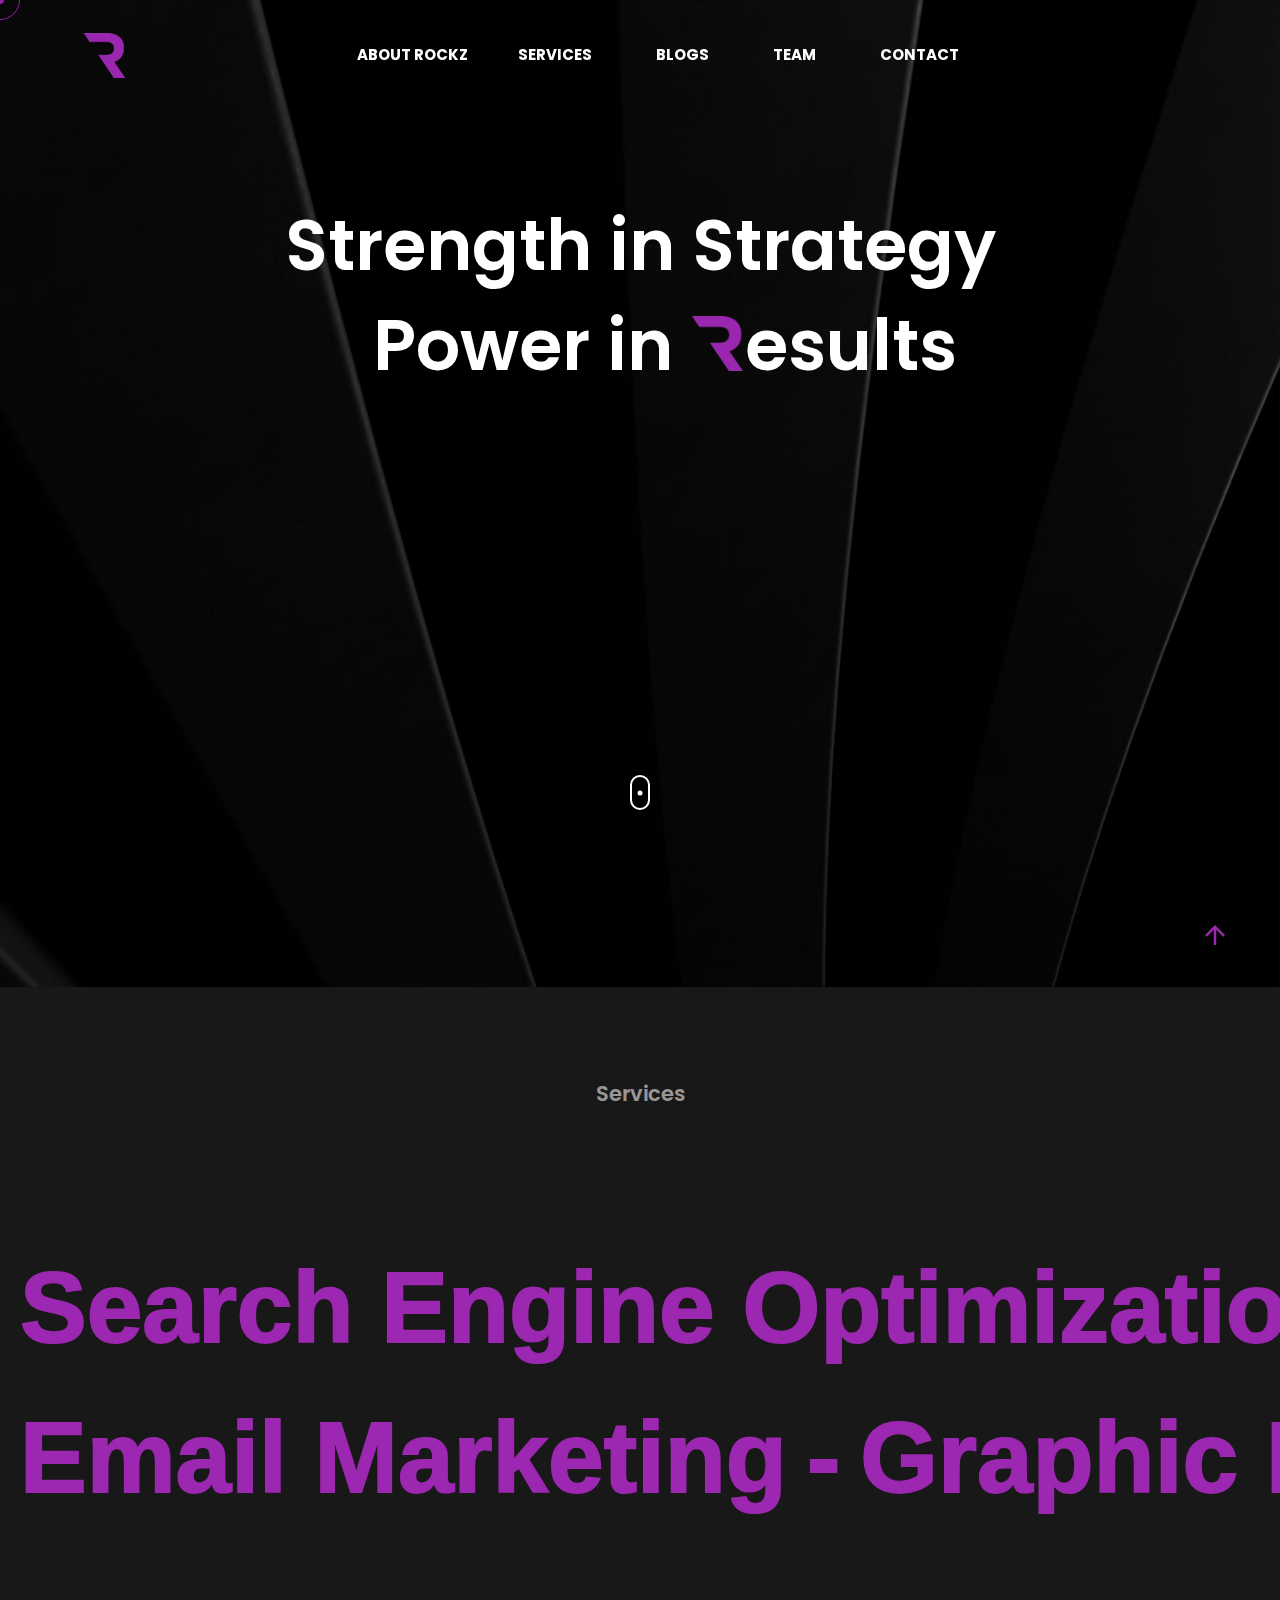
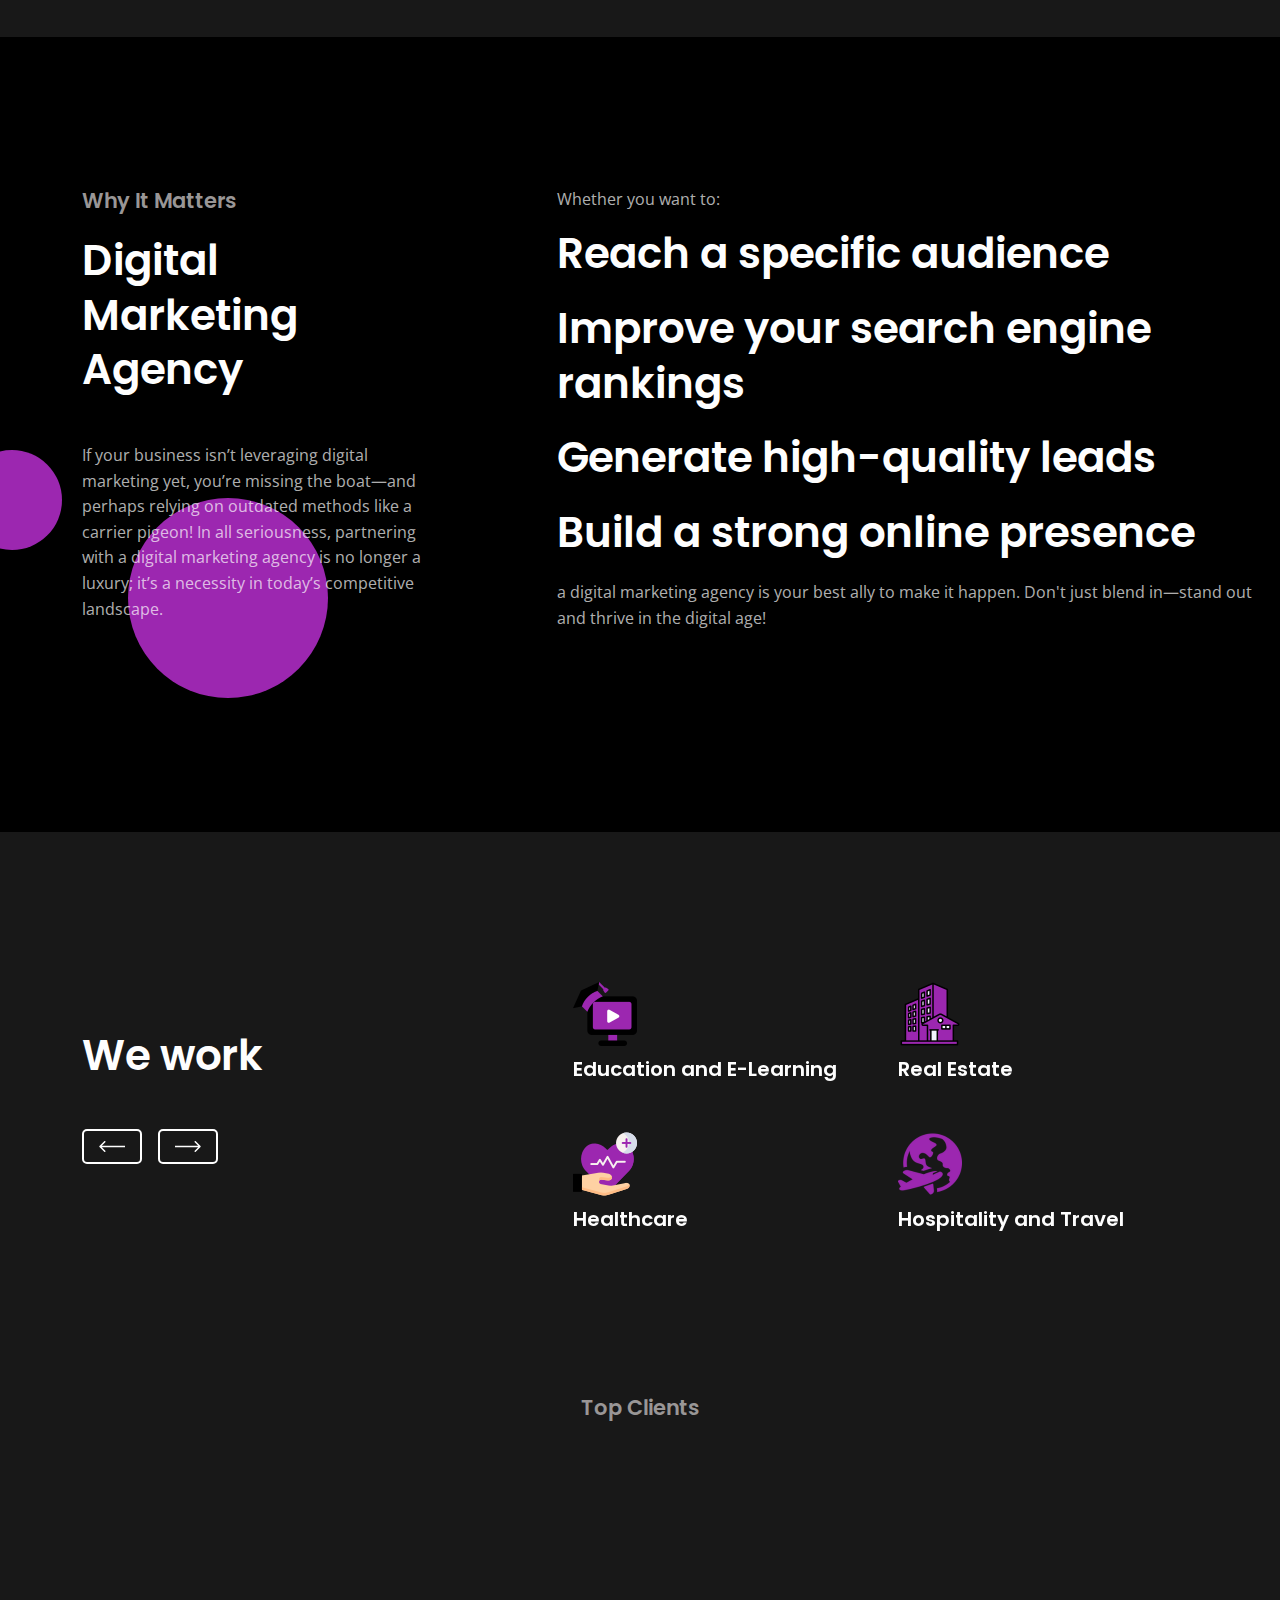
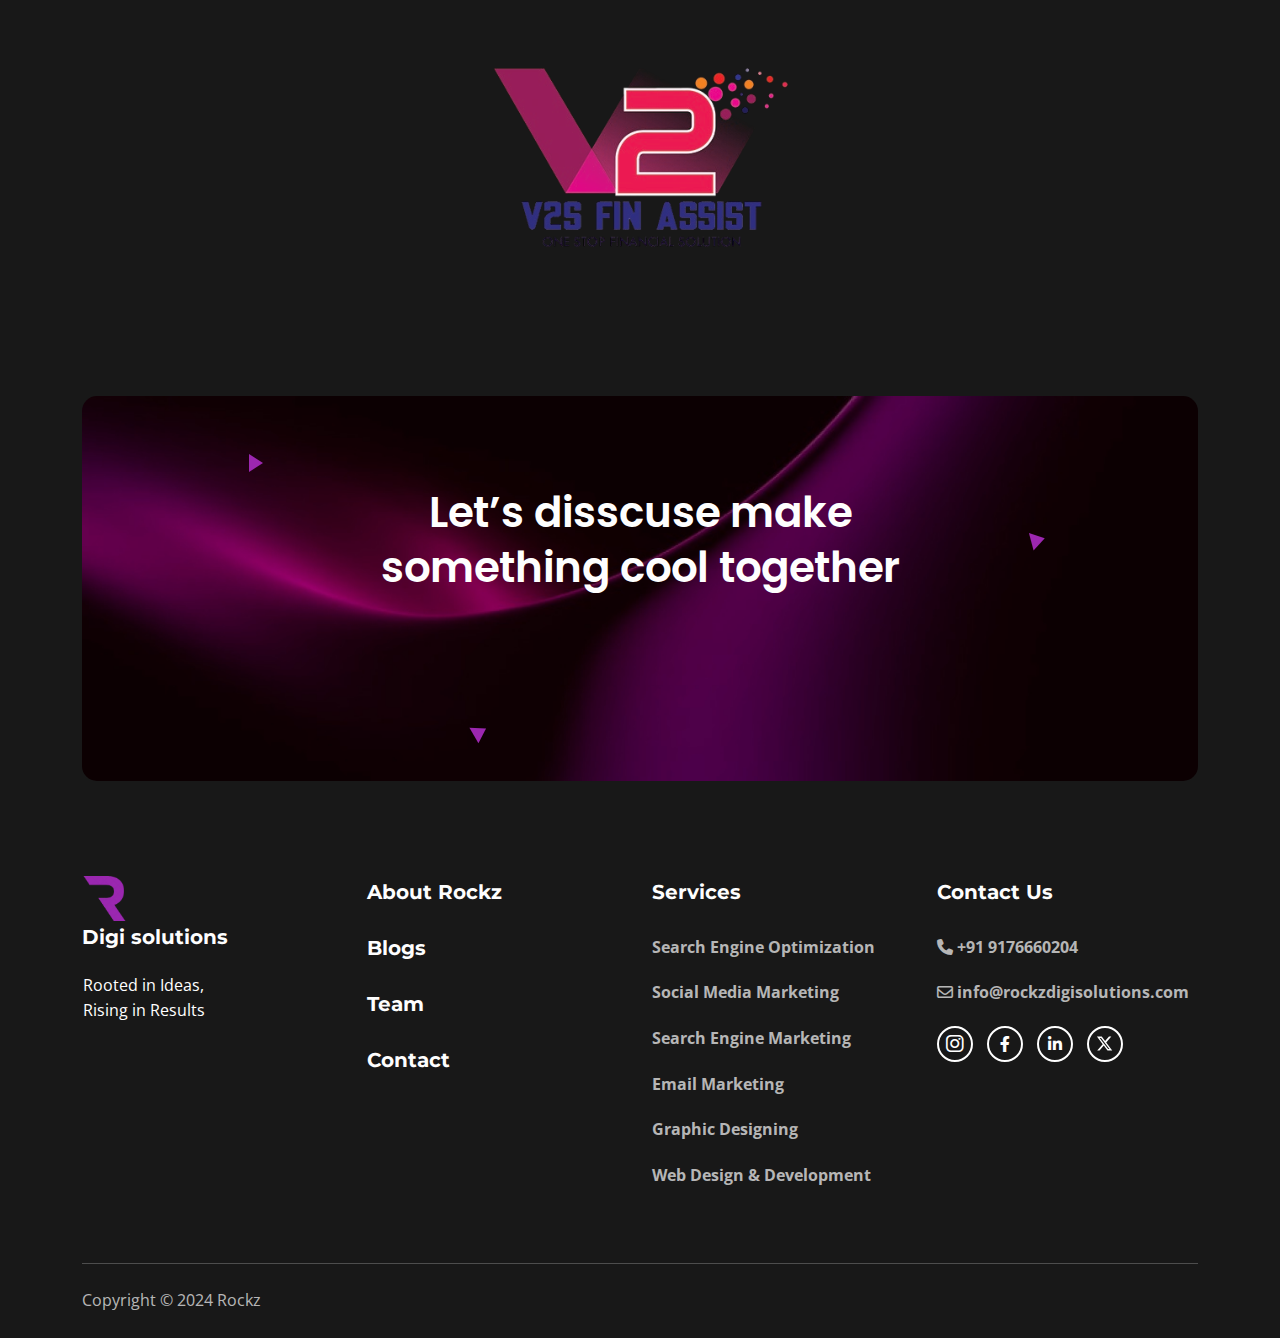
==== commit afb3dddd: "Update index.html" ====
--- a/index.html
+++ b/index.html
@@ -67,34 +67,6 @@
   <!-- End Header Section -->
   
   <!-- Start Hero -->
-<!--   <div class="cs-hero cs-style1 cs-type1 text-center" id="home">
-    
-    <div class="cs-slider cs-style1">
-      <div class="cs-slider_container" data-autoplay="1" data-loop="1" data-speed="2000" data-center="0" data-fade-slide="1" data-slides-per-view="1">
-        <div class="cs-slider_wrapper">
-          <div class="cs-slide">
-            <div class="cs-hero_slide cs-fixed_bg cs-bg" data-src="assets/img/hero_bg_2.jpeg"></div>
-          </div>
-          <div class="cs-slide">
-            <div class="cs-hero_slide cs-fixed_bg cs-bg" data-src="assets/img/hero_bg_3.jpeg"></div>
-          </div>
-        </div>
-      </div>
-    </div>
-
-    <div class="container">
-      <div class="cs-hero_text">
-       <h1 class="Strategy">Strength in Strategy</h1>
-      <h1 class="Reach">Power in <span><img class="R" href="" src="assets/icons/rockz-logo.png" alt="Logo"></span>esults</h1> 
-      <div class="cs-height_40 cs-height_lg_80 SP"></div>
-        <div class="cs-hero_info justify-content-center">
-          <div class="cs-hero_subtitle hero-para">We deliver best problem solving solution for our client and provide finest finishing product in present and upcoming future.</div>
-        </div>
-      </div>
-    </div>
-    <a href="#service" class="cs-down_btn"></a>
-  </div> -->
-
   <div class="cs-hero cs-style1 cs-type1 text-center" id="home">
     
     <div class="cs-slider cs-style1">
@@ -102,24 +74,21 @@
         <div class="cs-slider_wrapper">
           <div class="cs-slide">
             <div class="cs-hero_slide cs-fixed_bg cs-bg" data-src="assets/img/hero_bg_2.jpeg"></div>
-          </div><!-- .cs-slide -->
+          </div>
           <div class="cs-slide">
             <div class="cs-hero_slide cs-fixed_bg cs-bg" data-src="assets/img/hero_bg_3.jpeg"></div>
-          </div><!-- .cs-slide -->
-        </div>
-      </div><!-- .cs-slider_container -->
-    </div><!-- .cs-slider -->
+          </div>
+        </div>
+      </div>
+    </div>
 
     <div class="container">
       <div class="cs-hero_text">
-        <h1 class="cs-hero_title wow fadeInRight" data-wow-duration="0.8s" data-wow-delay="0.2s">
-          Strength in Strategy
-        </h1>
-        <h1 class="cs-hero_title wow fadeInRight" data-wow-duration="0.8s" data-wow-delay="0.2s">
-          Power in <span class="cs-accent_color">R</span>esults
-        </h1>
+       <h1 class="Strategy">Strength in Strategy</h1>
+      <h1 class="Reach">Power in <span><img class="R" href="" src="assets/icons/rockz-logo.png" alt="Logo"></span>esults</h1> 
+      <div class="cs-height_40 cs-height_lg_80 SP"></div>
         <div class="cs-hero_info justify-content-center">
-          <div class="cs-hero_subtitle">We deliver best problem solving solution for our client and provide finest finishing product in present and upcoming future.</div>
+          <div class="cs-hero_subtitle hero-para">We deliver best problem solving solution for our client and provide finest finishing product in present and upcoming future.</div>
         </div>
       </div>
     </div>
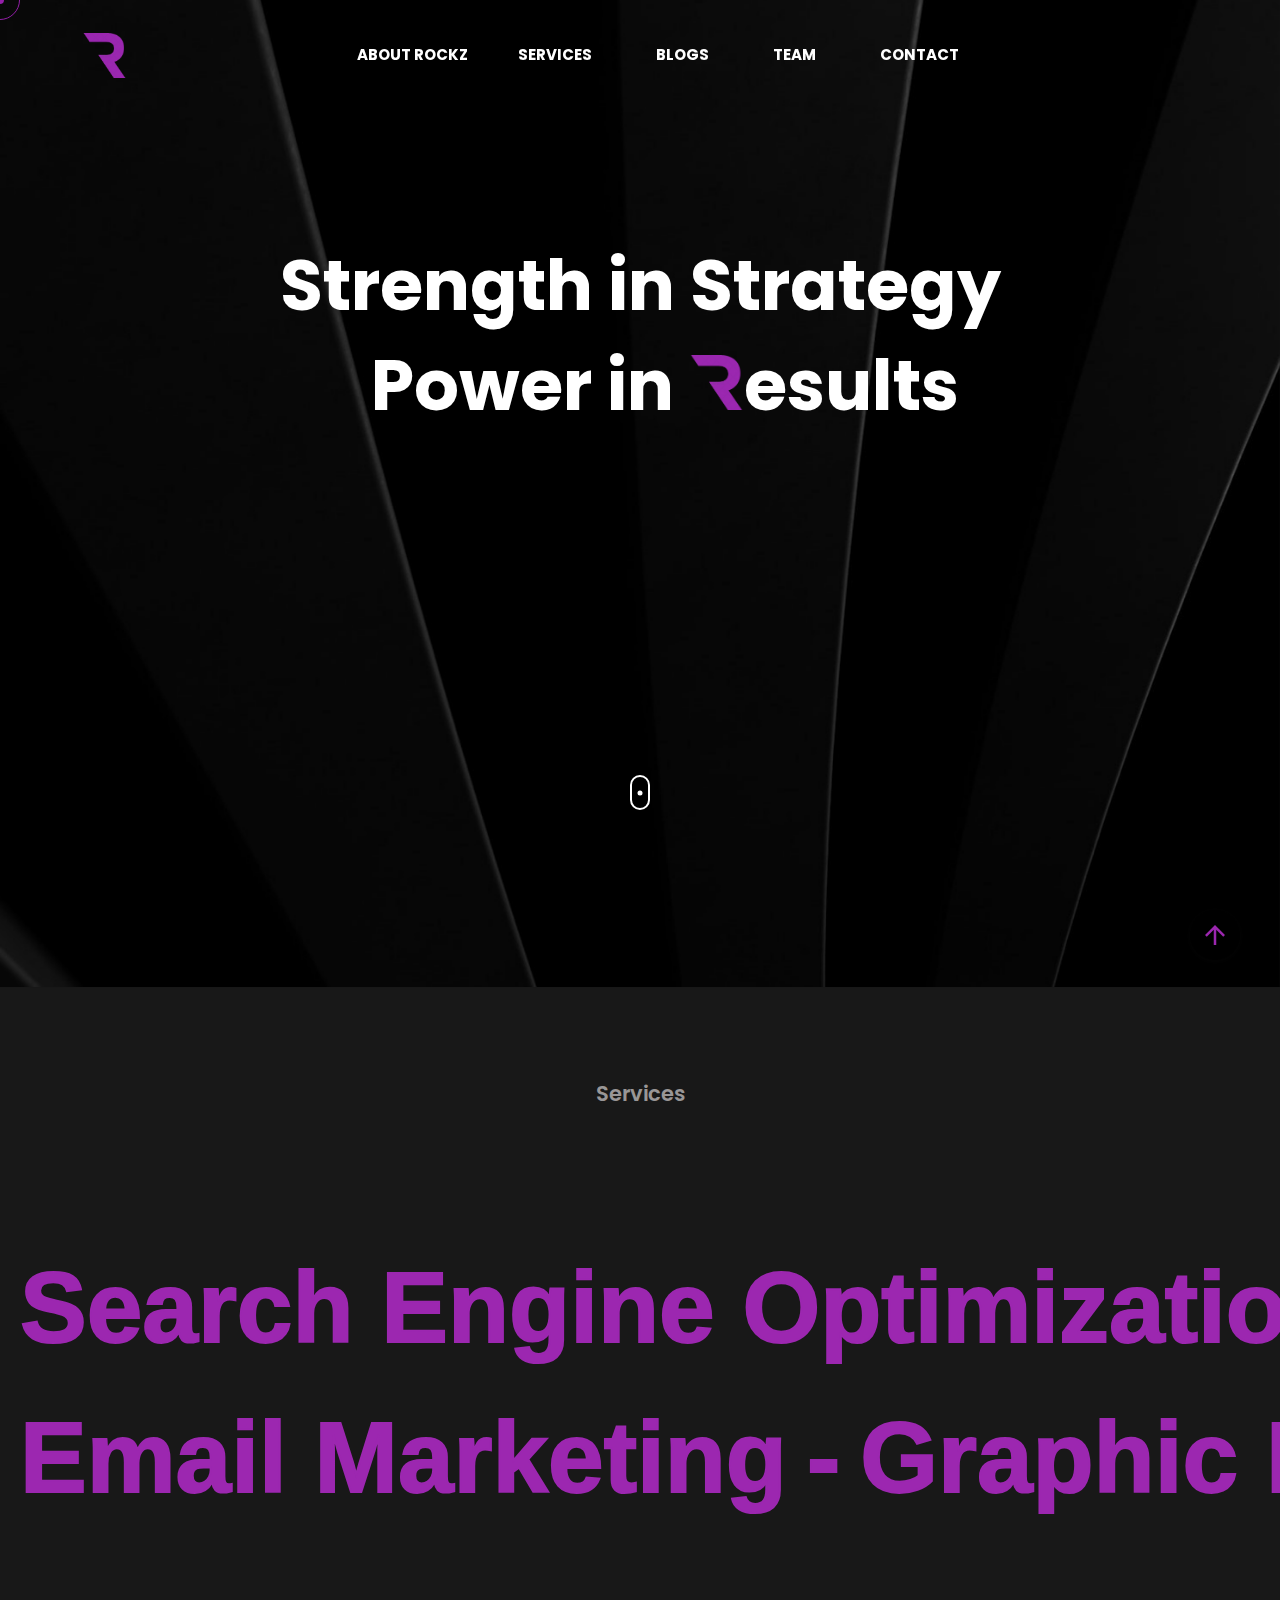
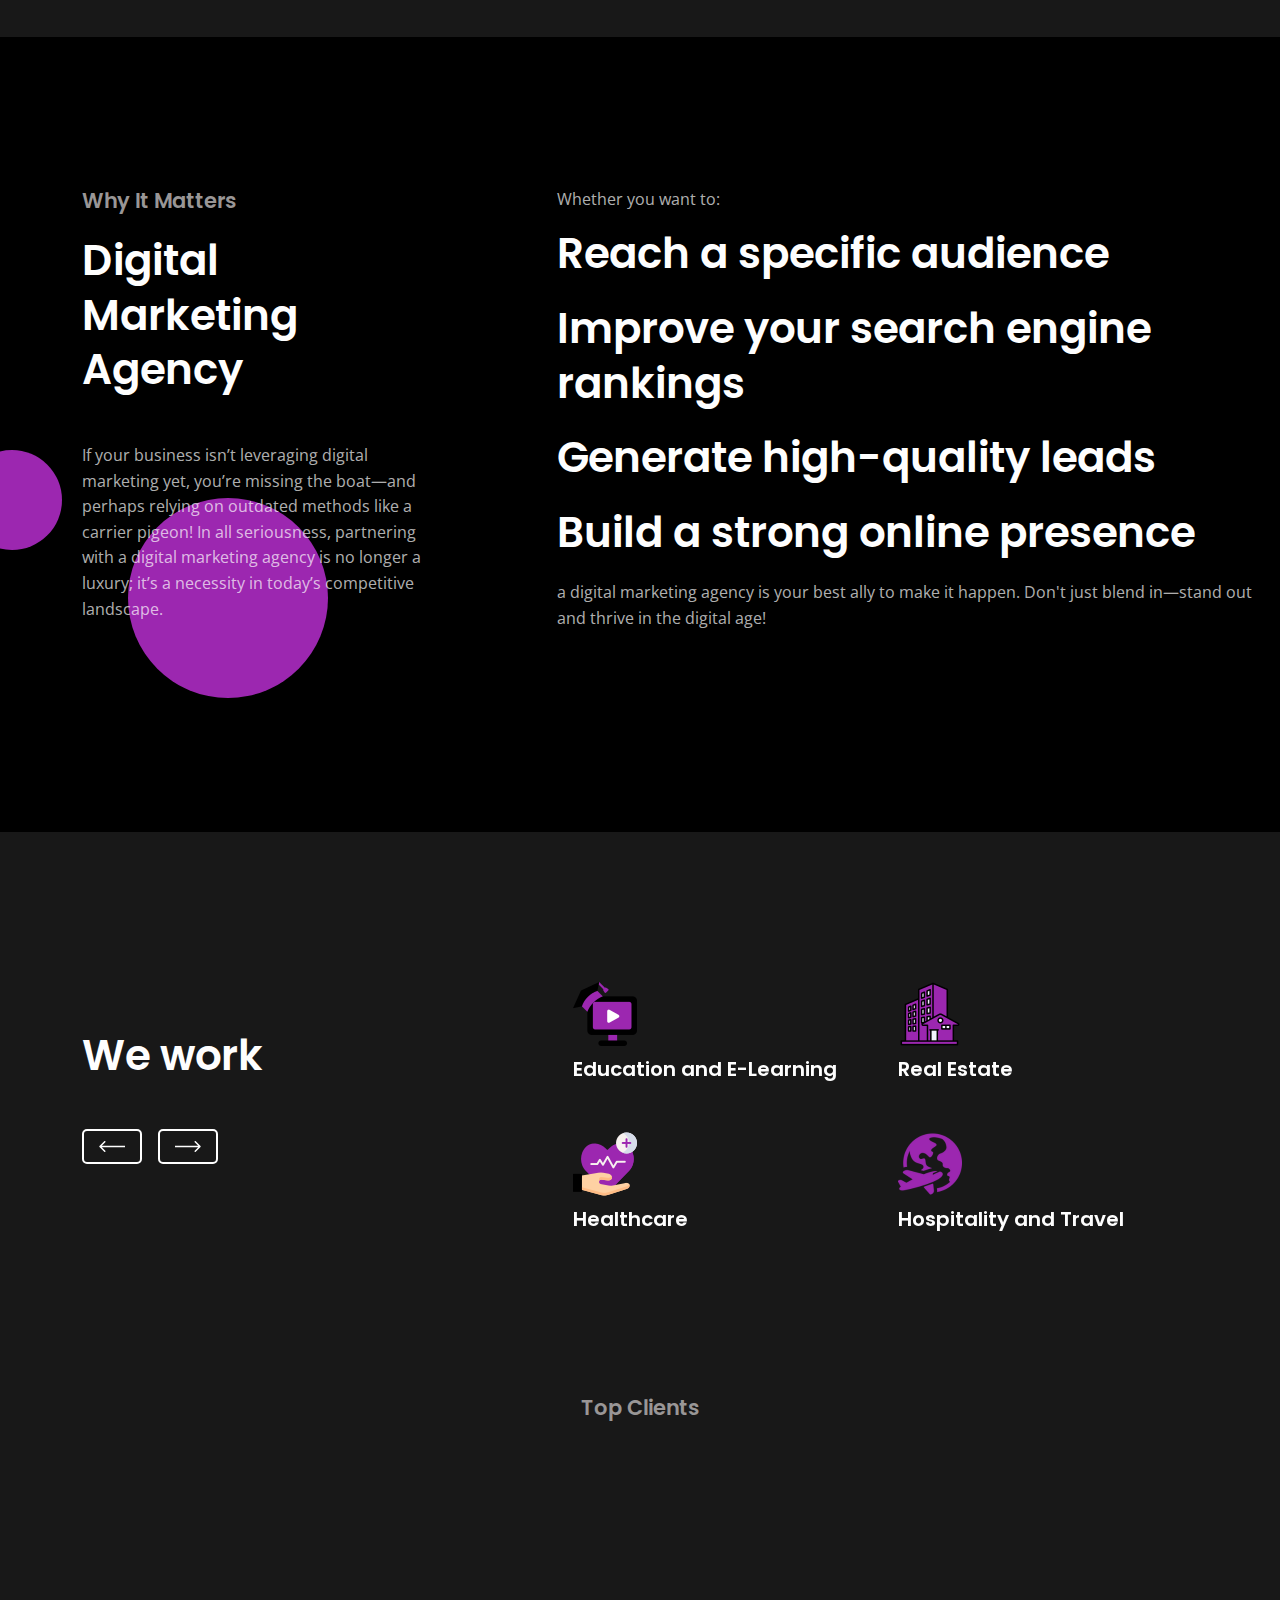
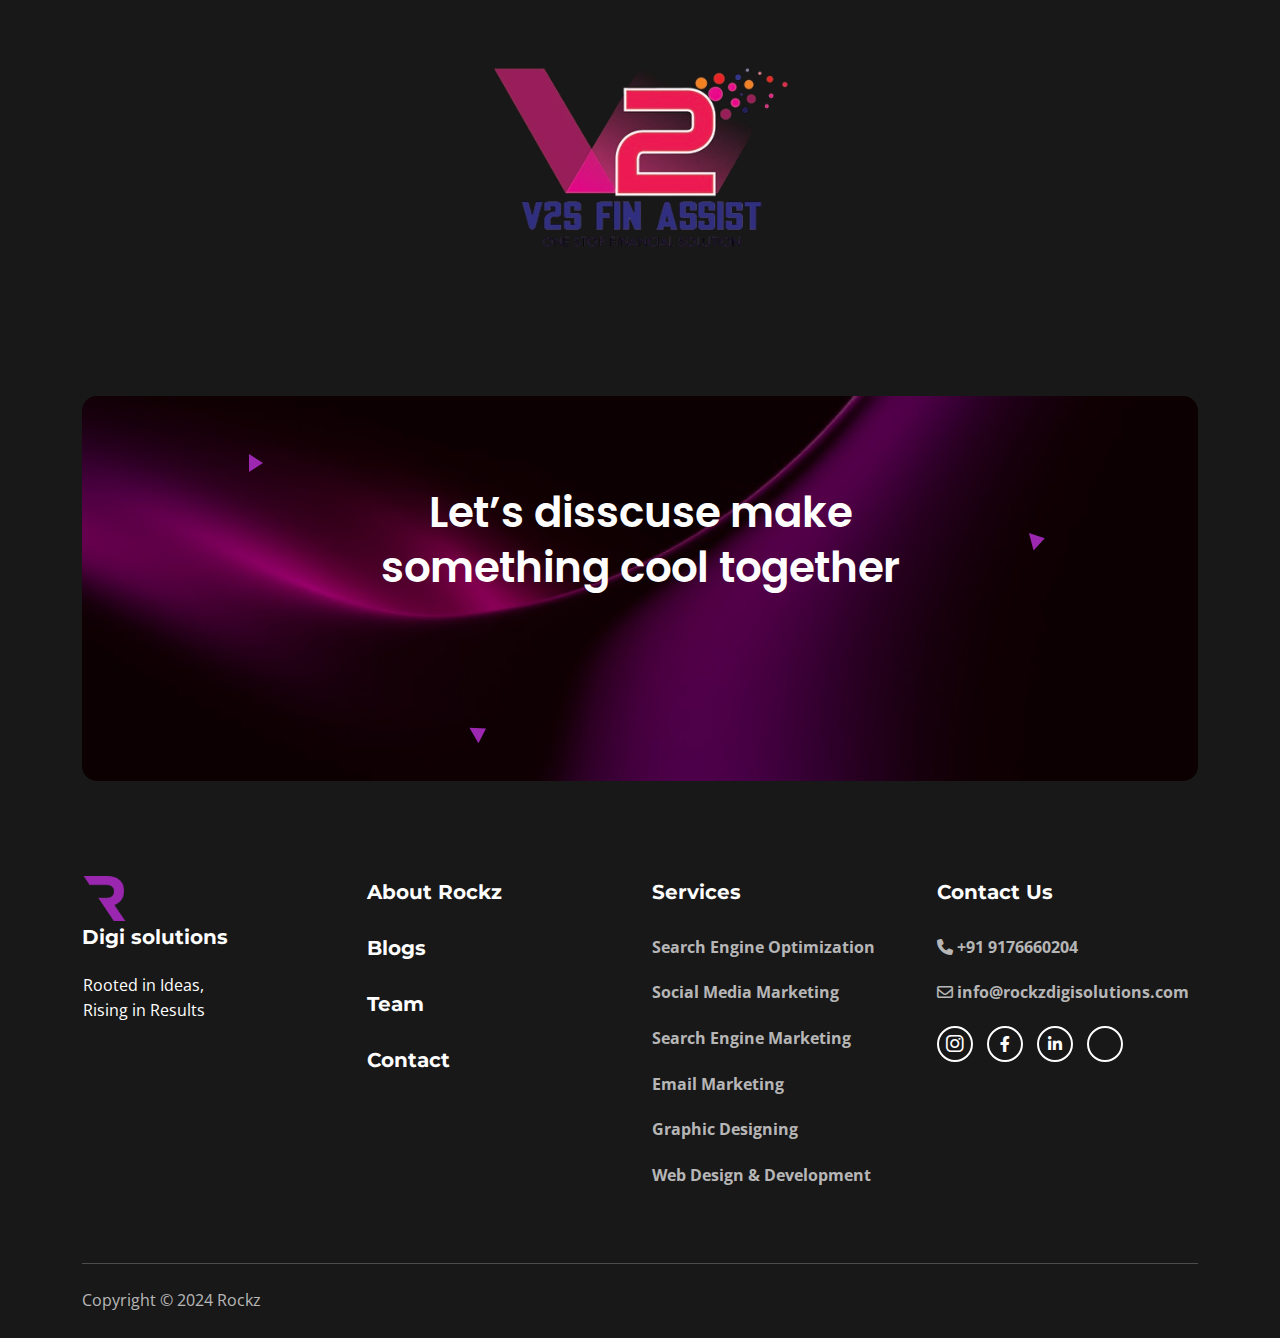
==== commit 1f041770: "Update index.html" ====
--- a/index.html
+++ b/index.html
@@ -682,7 +682,7 @@
                 <a href="https://www.instagram.com/rockz_digi_solutions/" class="cs-center"><i class="fa-brands fa-instagram fa-lg" style="color:#fff;"></i></a>
                 <a href="https://www.facebook.com/profile.php?id=61572003569448" class="cs-center"> <i class="fa-brands fa-facebook-f" style="color:#fff;"></i></a>
                 <a href="https://www.linkedin.com/in/rockz-digi-solutions" class="cs-center"><i class="fa-brands fa-linkedin-in" style="color:#fff;"></i></a>
-                <a href="https://x.com/@Rockz_DS" class="cs-center"><svg xmlns="http://www.w3.org/2000/svg" viewBox="0 0 750 512" style="margin-left: 7px;"><!--!Font Awesome Free 6.7.2 by @fontawesome - https://fontawesome.com License - https://fontawesome.com/license/free Copyright 2025 Fonticons, Inc.--><path fill="#ffffff" d="M389.2 48h70.6L305.6 224.2 487 464H345L233.7 318.6 106.5 464H35.8L200.7 275.5 26.8 48H172.4L272.9 180.9 389.2 48zM364.4 421.8h39.1L151.1 88h-42L364.4 421.8z"/></svg></a>
+                <a href="https://x.com/@Rockz_DS" class="cs-center"><i class="fa-brands fa-x-twitter" style="color:#fff;"></i></a>
               </div>
               </ul>
             </div>
--- a/assets/css/style.css
+++ b/assets/css/style.css
@@ -9755,165 +9755,149 @@
   margin-left: 8px;
 }
 
-@media screen and (max-width:430px){
+.R {
+  max-width: 100%;
+  height: auto;
+  vertical-align: middle; /* Ensures the image aligns with the text */
+}
+
+
+
+
+/* General Reset */
+
+.cs-hero_text {
+  padding: 40px 20px;
+}
+
+.Strategy {
+  font-size: 70px;
+  color: #ffffff;
+  font-weight: bold;
+}
+
+.Reach {
+  font-size: 70px;
+  font-weight: bold;
+  color: #ffffff;
+}
+
+.R{
+  max-width: 100%;
+    height: auto;
+    vertical-align: middle;
+}
+
+/* Responsive Design */
+@media (max-width: 992px) {
+  .Strategy, .Reach {
+    font-size: 4rem;
+  }
+
+  .hero-para {
+    font-size: 1rem;
+  }
+
+  .cs-height_40 {
+    height: 30px;
+  }
+
+  .cs-height_lg_80 {
+    height: 60px;
+  }
+
+  .rockz{
+    margin-left: 20px;
+    margin-top: -20px;
+  }
+}
+
+@media (max-width: 768px) {
+  .Strategy, .Reach {
+    font-size: 3.6rem;
+  }
+
+  .hero-para {
+    font-size: 0.95rem;
+  }
+
+  .cs-height_40 {
+    height: 20px;
+  }
+
+  .cs-height_lg_80 {
+    height: 50px;
+  }
+
+.logo{
+    width:40px;
+    height: auto;
+  }
+
+  .rockz{
+    margin-left: 20px;
+    margin-top: -20px;
+  }
+  
+  .new-logo{
+    width:40px;
+    height: auto;
+  }
+  .footer-tagline{
+    color: #ffffff;
+    margin-left: 8px;
+  }
+}
+
+@media (max-width: 576px) {
+  .Strategy{
+    font-size: 3.4rem;
+    margin-top: 100px;
+  }
+
+  .Reach {
+    font-size: 3.6rem;
+  }
+
+/*   .hero-para {
+    font-size: 0.9rem;
+  } */
+
+  .cs-height_40,
+  .cs-height_lg_80 {
+    height: 80px;
+  }
+
+  .R{
+    width: 17%;;
+  }
+
   .logo{
     width:40px;
     height: auto;
   }
+  
   .rockz{
-    display: none !important;
-  }
+    margin-left: 20px;
+    margin-top: -21px;
+  }
+
+    .new-rockz{
+    margin-left: 40px;
+    margin-top: -23px;
+  }
+  
   .new-logo{
     width:40px;
     height: auto;
   }
-   .new-rockz{
-    display: none;
-  }
+   
   .footer-tagline{
     color: #ffffff;
     margin-left: 8px;
   }
-  .Strategy{
-    font-size: 20px;
-    margin-top: 10px;
-  }
-  .Reach{
-    font-size: 67px;
-  }
-
-  @keyframes slideUp {
-
-    0% { 
-      opacity: 0;
-      transform: translateY(100px); 
-    } 
   
-    100% { 
-      opacity: 1;
-      transform: translateY(0); 
-    } 
-  
-  }
-  
-  @keyframes moveLeft {
-    from { transform: translateX(0); }
-    to { transform: translateX(-7%); }
-  
-  }
-  
-  @keyframes moveRight {
-    from { transform: translateX(0); }
-    to { transform: translateX(10%); }
-  
-  }
-}
-
-@media screen and (max-width:390px){
-  .Strategy{
-    font-size: 20px;
-    margin-top: 10px;
-  }
-  .Reach{
-    font-size: 58px;
-  }
-}
-
-@media screen and (max-width:375px){
-  .logo{
-    width:40px;
-  }
-   .rockz{
-    display: none !important;
-  }
-  .new-logo{
-    width:40px;
-  }
-   .new-rockz{
-    display: none;
-  }
-  .footer-tagline{
-    color: #ffffff;
-    margin-left: 8px;
-  }
-  .Strategy{
-    font-size: 20px;
-    margin-top: 170px;
-  }
-  .Reach{
-    font-size: 55px;
-  }
-  @keyframes slideUp {
-
-    0% { 
-      opacity: 0;
-      transform: translateY(100px); 
-    } 
-  
-    100% { 
-      opacity: 1;
-      transform: translateY(0); 
-    } 
-  
-  }
-  
-  @keyframes moveLeft {
-    from { transform: translateX(0); }
-    to { transform: translateX(-7%); }
-  
-  }
-  
-  @keyframes moveRight {
-    from { transform: translateX(0); }
-    to { transform: translateX(10%); }
-  
-  }
-}
-
-@media screen and (max-width:768px){
-
-   .Strategy{
-    font-size: 58px;
-    margin-top: 60px;
-  }
-  
-  .Reach{
-    font-size: 58px;
-    margin-top: 40px;
-   }
-
-   .rockz{
-    display: none !important;
-   }
-  }
-
-  @media screen and (max-width:820px){
-
-    .Strategy{
-     font-size: 60px;
-     margin-top: 60px;
-   }
-    
-    .Reach{
-     font-size: 60px;
-   }
-
-   .rockz{
-    display: none !important;
-   }
-  }
-
-  @media screen and (max-width:344px){
-
-    .Strategy{
-    font-size: 48px;
-    margin-top: 60px;
-    }
-    
-    .Reach{
-    font-size: 48px;
-    }
-    }
+}
 
 
 /* @media screen and (min-width: 1202px) {
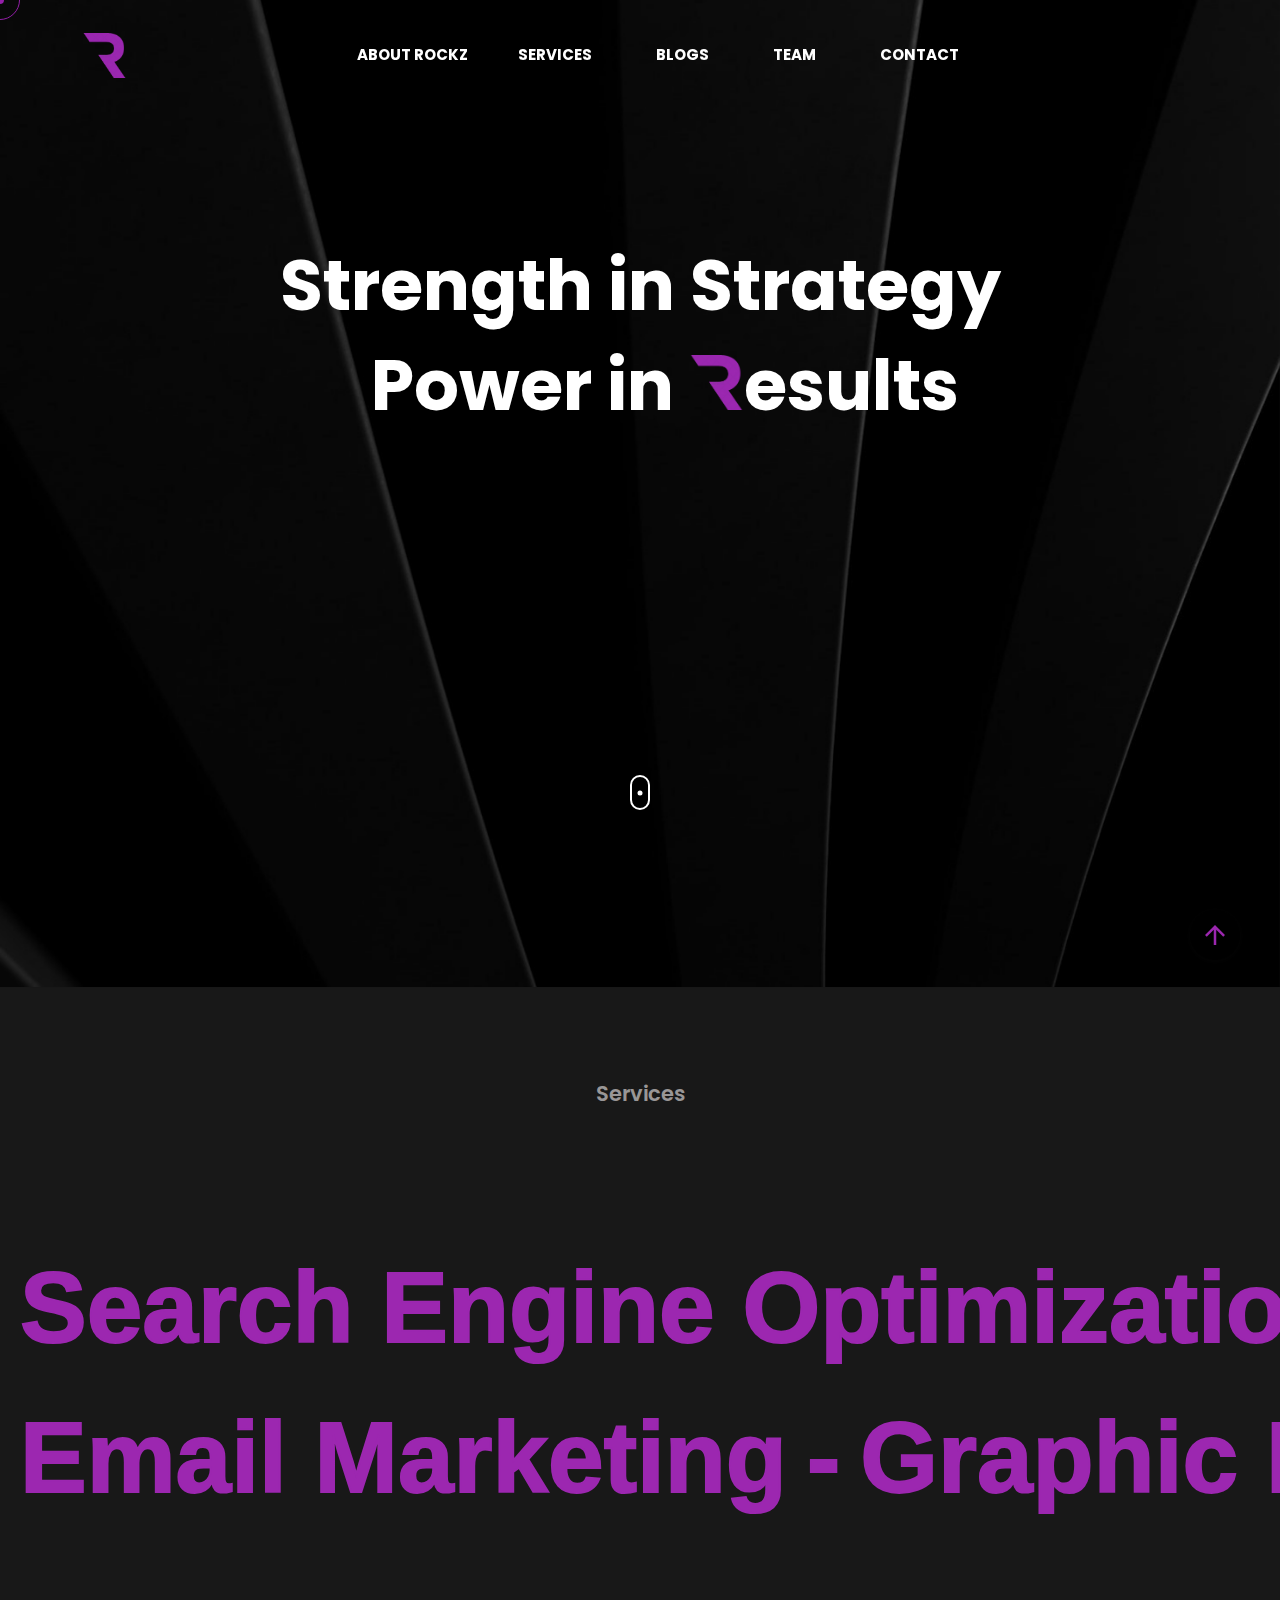
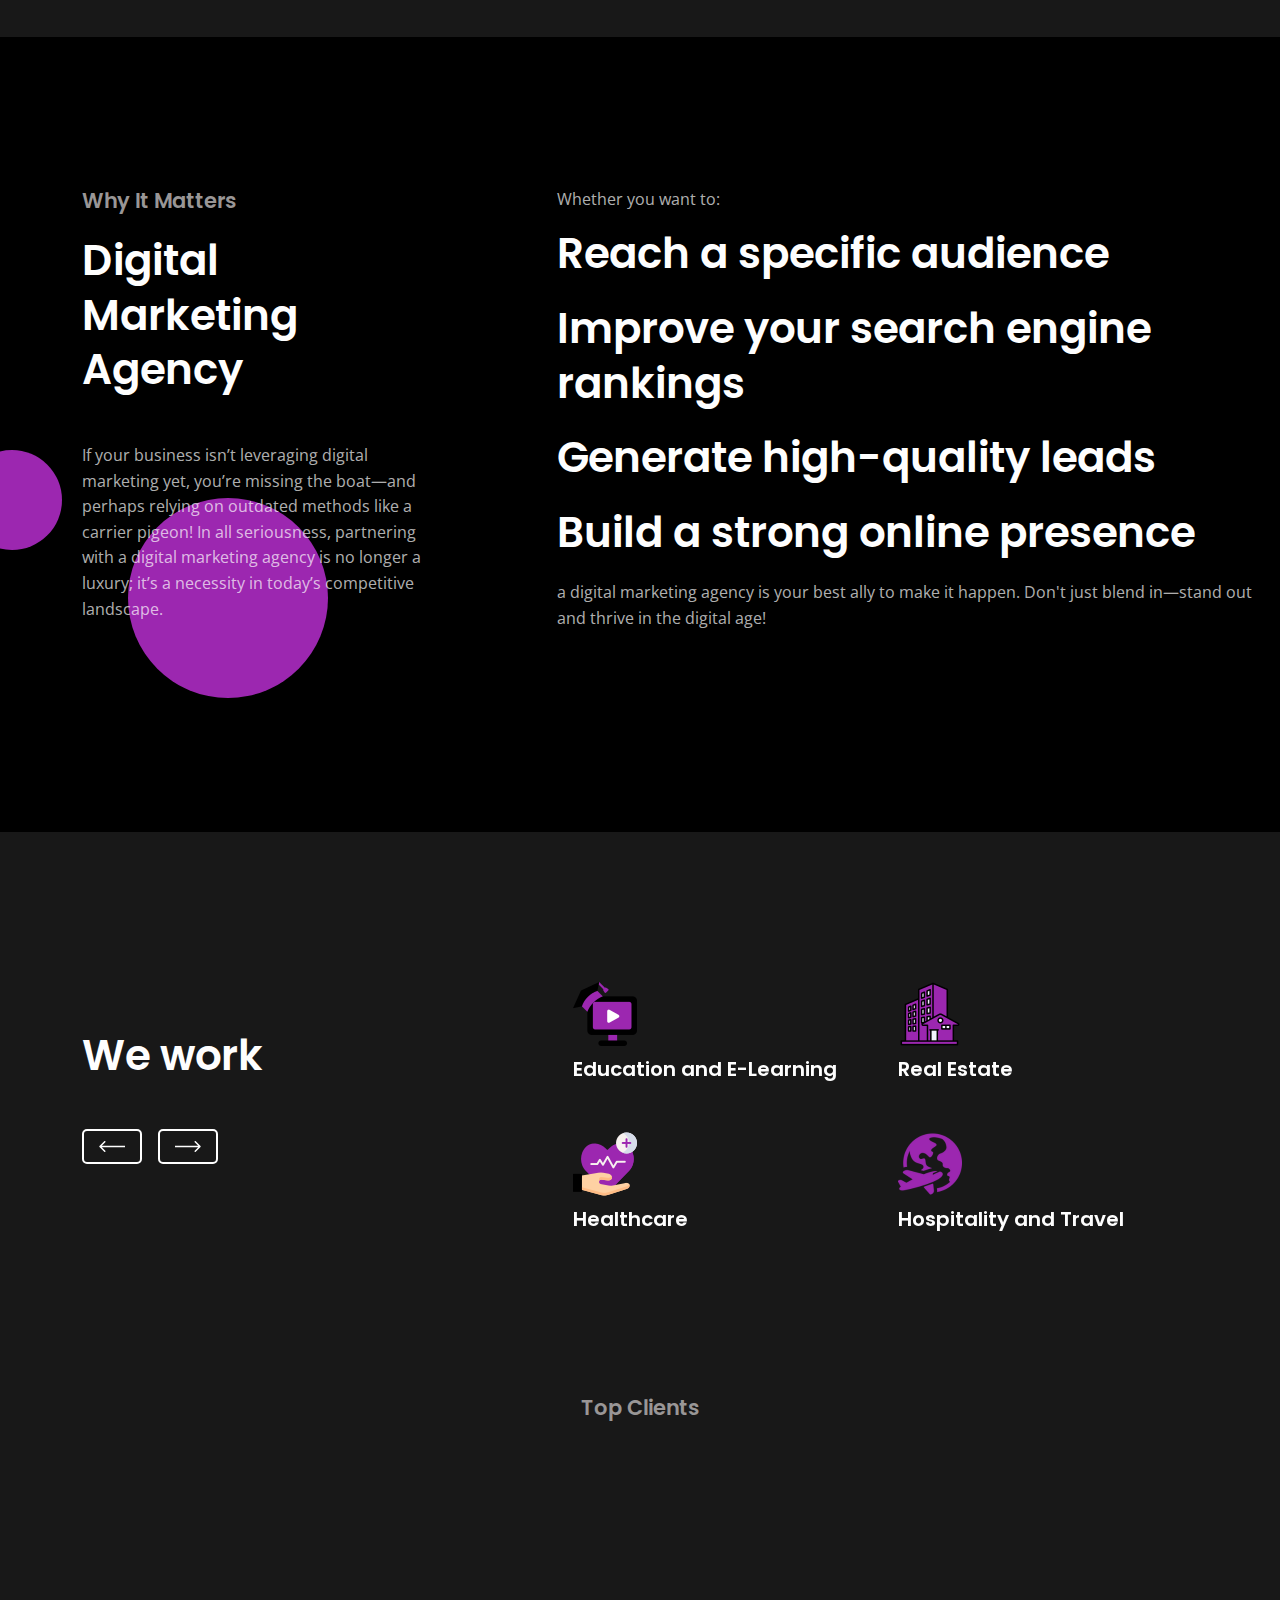
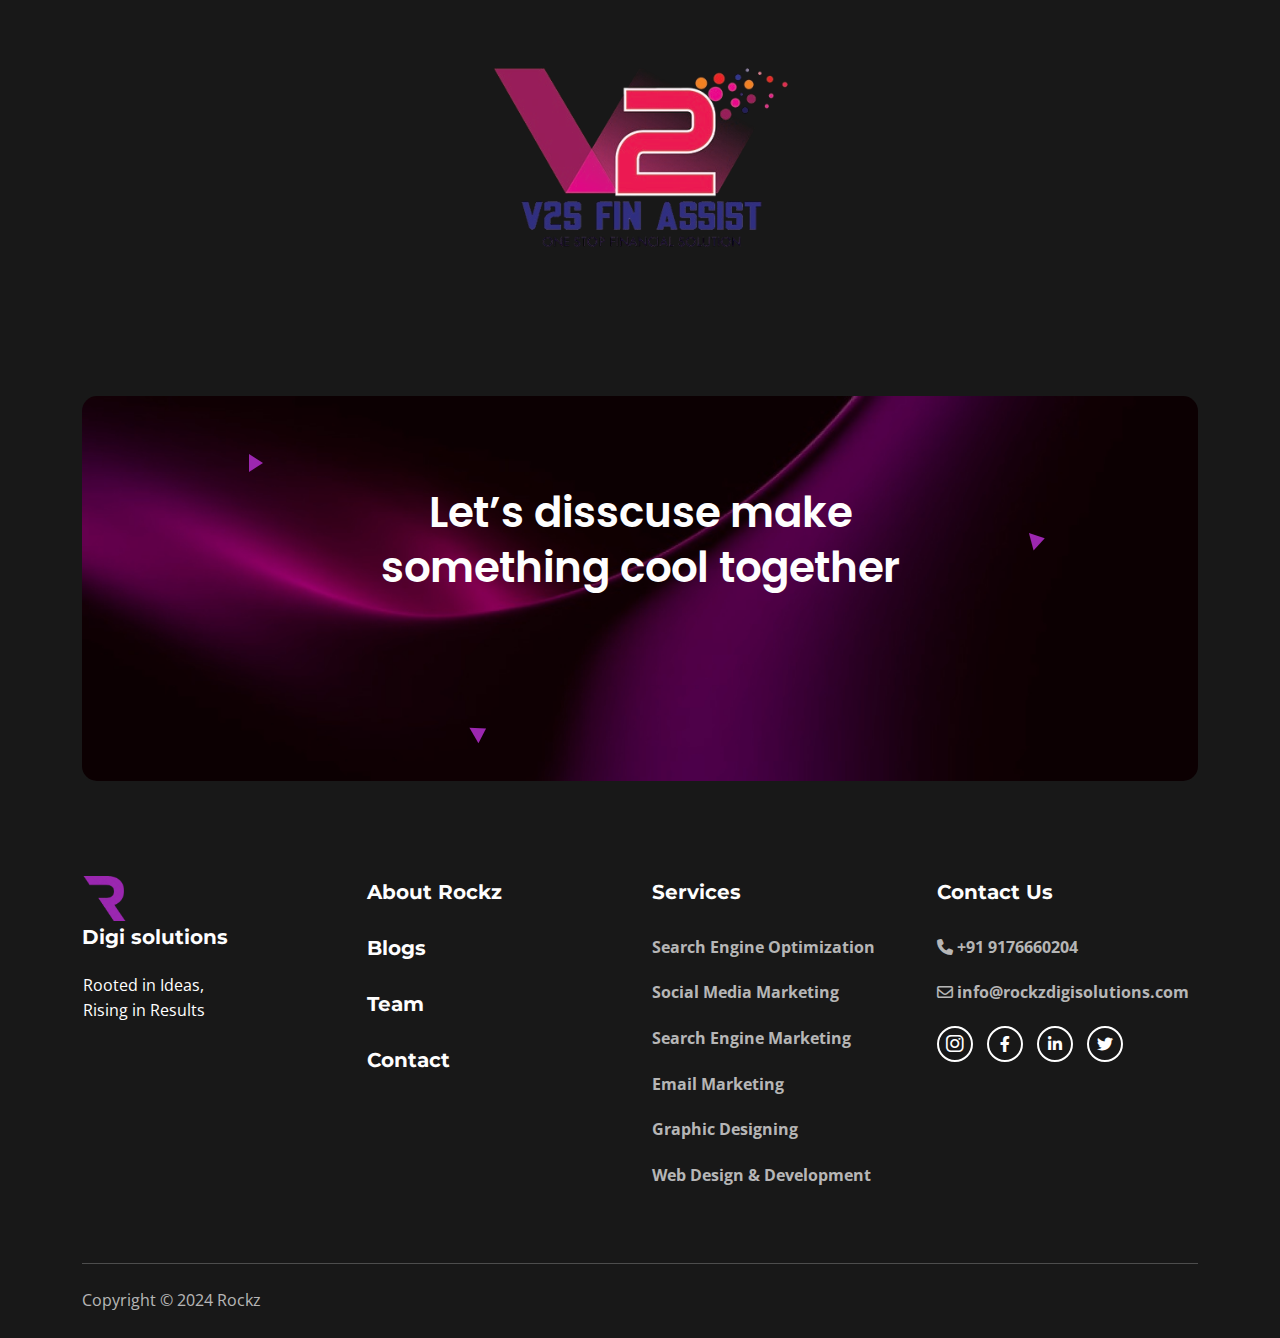
==== commit 6641eeef: "Update index.html" ====
--- a/index.html
+++ b/index.html
@@ -682,7 +682,7 @@
                 <a href="https://www.instagram.com/rockz_digi_solutions/" class="cs-center"><i class="fa-brands fa-instagram fa-lg" style="color:#fff;"></i></a>
                 <a href="https://www.facebook.com/profile.php?id=61572003569448" class="cs-center"> <i class="fa-brands fa-facebook-f" style="color:#fff;"></i></a>
                 <a href="https://www.linkedin.com/in/rockz-digi-solutions" class="cs-center"><i class="fa-brands fa-linkedin-in" style="color:#fff;"></i></a>
-                <a href="https://x.com/@Rockz_DS" class="cs-center"><i class="fa-brands fa-x-twitter" style="color:#fff;"></i></a>
+                <a href="https://x.com/@Rockz_DS" class="cs-center"><i class="fa-brands fa-twitter" style="color:#fff;"></i></a>
               </div>
               </ul>
             </div>
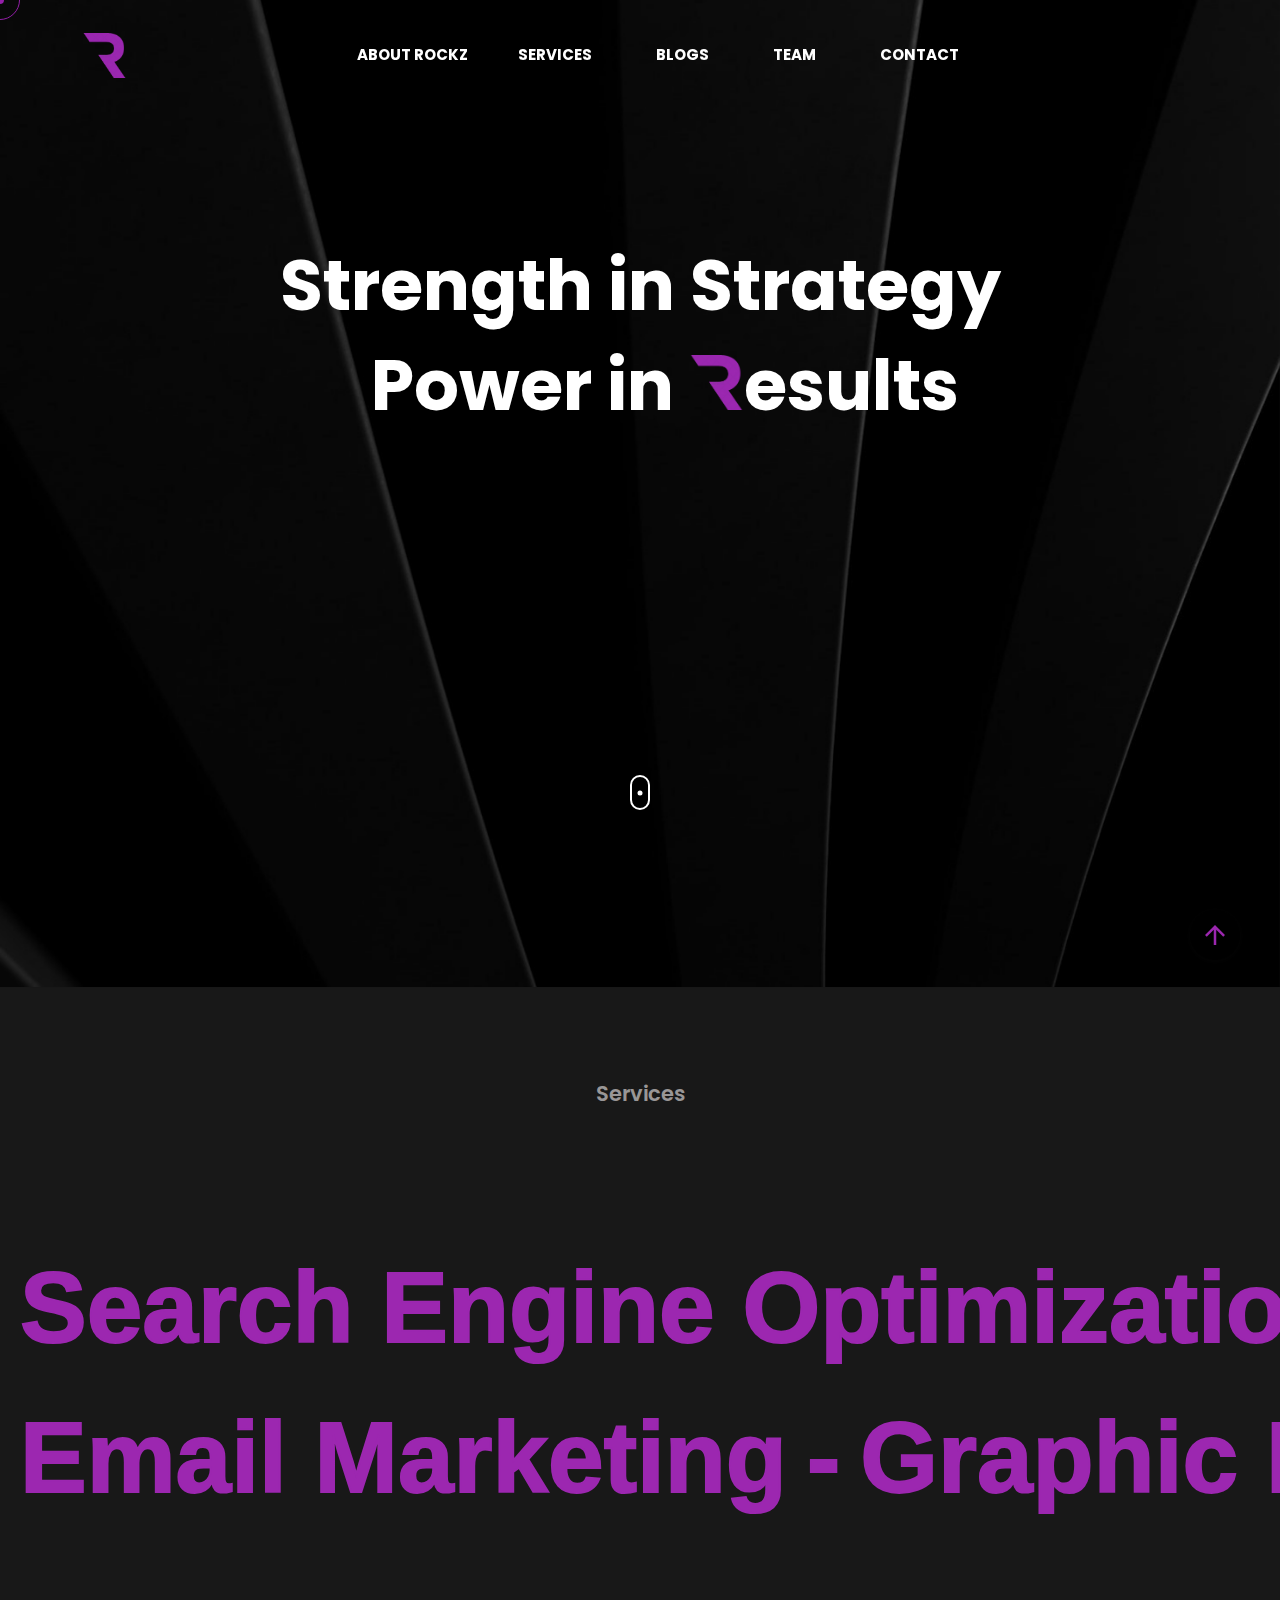
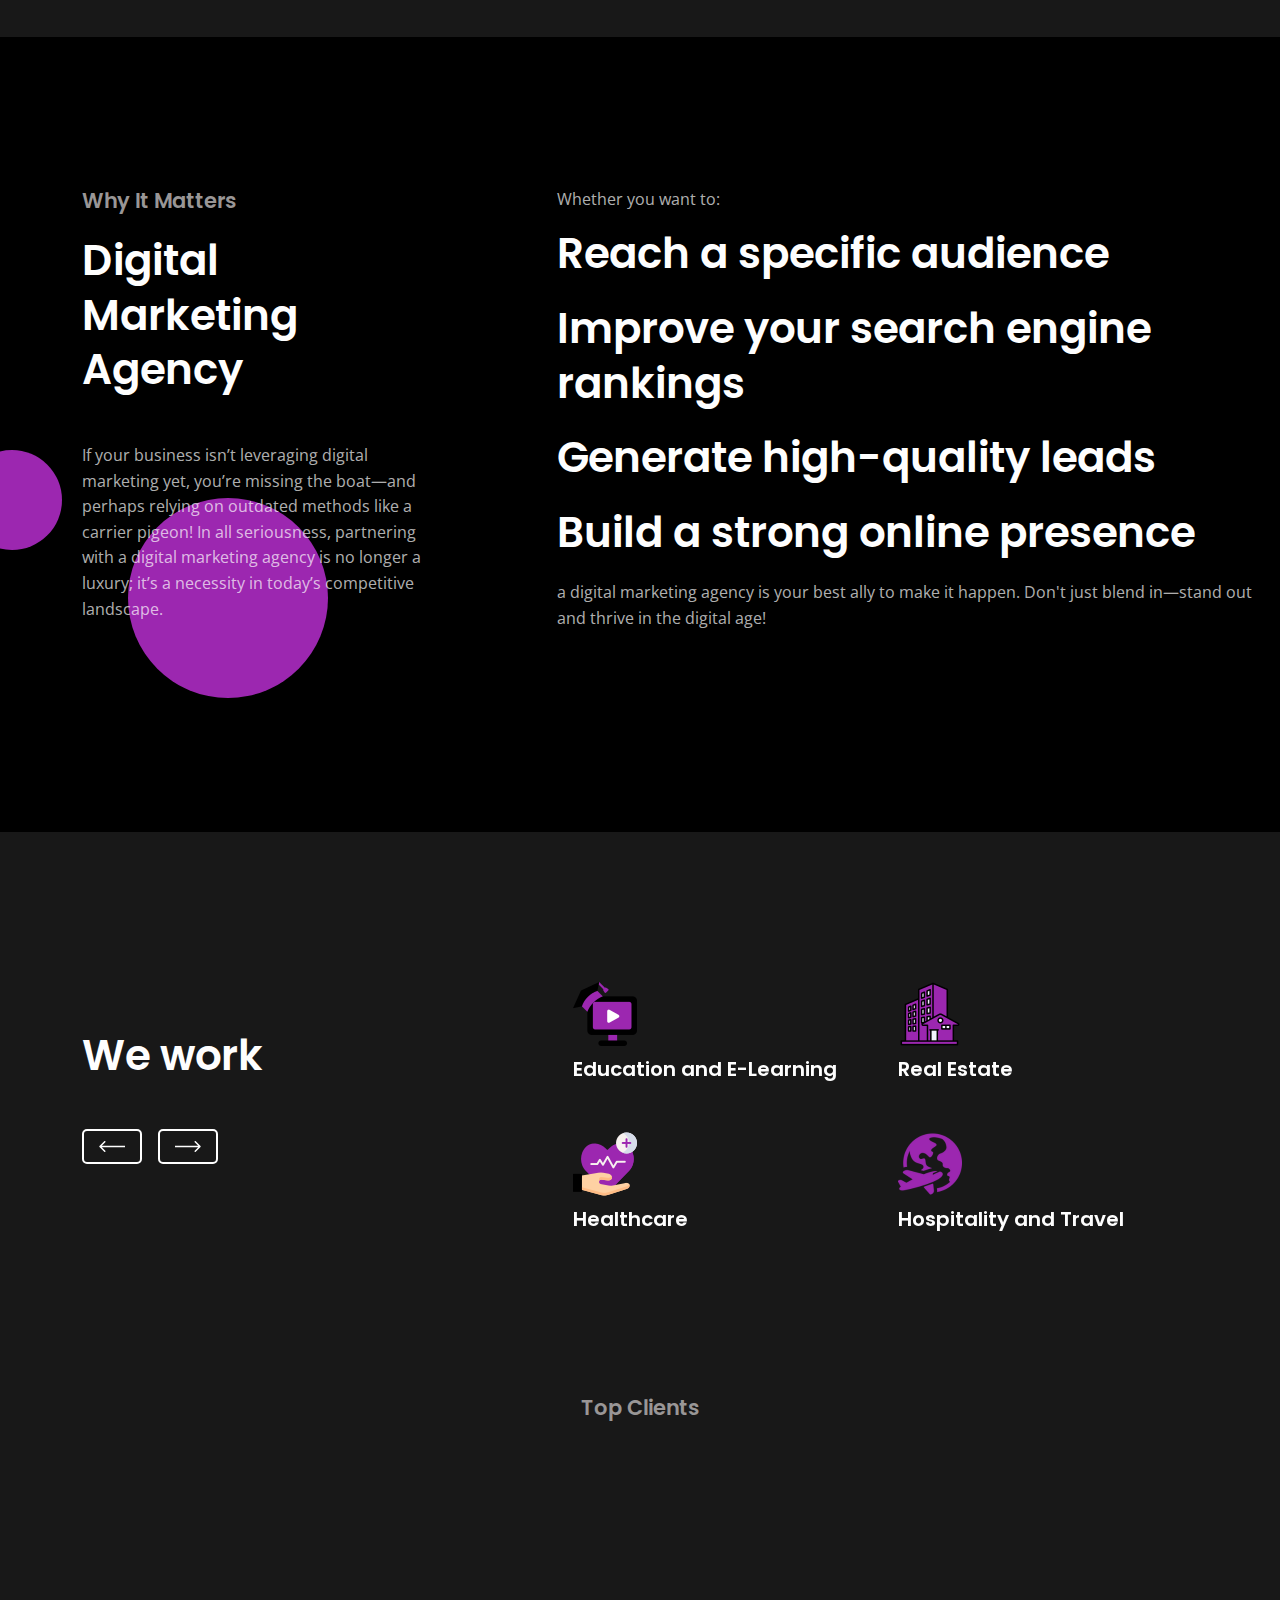
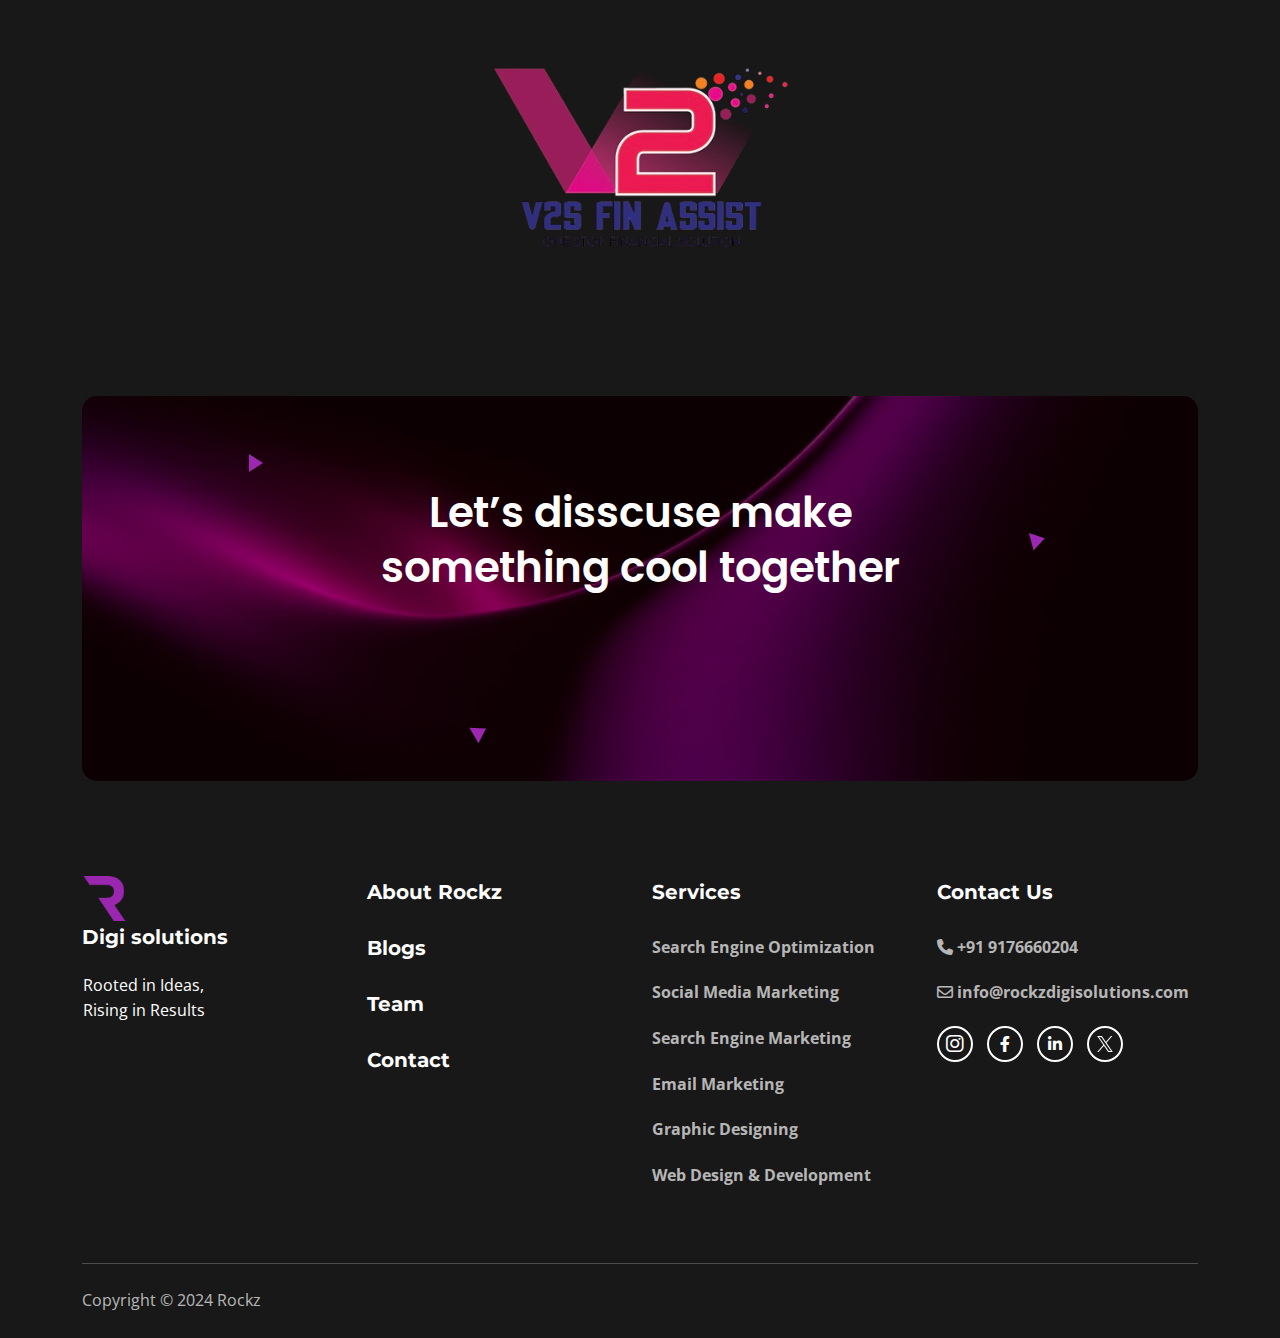
==== commit 6ef7b56f: "Update index.html" ====
--- a/index.html
+++ b/index.html
@@ -682,7 +682,7 @@
                 <a href="https://www.instagram.com/rockz_digi_solutions/" class="cs-center"><i class="fa-brands fa-instagram fa-lg" style="color:#fff;"></i></a>
                 <a href="https://www.facebook.com/profile.php?id=61572003569448" class="cs-center"> <i class="fa-brands fa-facebook-f" style="color:#fff;"></i></a>
                 <a href="https://www.linkedin.com/in/rockz-digi-solutions" class="cs-center"><i class="fa-brands fa-linkedin-in" style="color:#fff;"></i></a>
-                <a href="https://x.com/@Rockz_DS" class="cs-center"><i class="fa-brands fa-twitter" style="color:#fff;"></i></a>
+                <a href="https://x.com/@Rockz_DS" class="cs-center"><img src="assets/icons/twitter.png"></a>
               </div>
               </ul>
             </div>
--- a/assets/css/style.css
+++ b/assets/css/style.css
@@ -9762,8 +9762,6 @@
 }
 
 
-
-
 /* General Reset */
 
 .cs-hero_text {
@@ -9806,10 +9804,11 @@
     height: 60px;
   }
 
-  .rockz{
+.rockz{
     margin-left: 20px;
     margin-top: -20px;
   }
+
 }
 
 @media (max-width: 768px) {
@@ -9850,18 +9849,13 @@
 }
 
 @media (max-width: 576px) {
-  .Strategy{
-    font-size: 3.4rem;
-    margin-top: 100px;
-  }
-
-  .Reach {
-    font-size: 3.6rem;
-  }
-
-/*   .hero-para {
+  .Strategy, .Reach {
+    font-size: 1.9rem;
+  }
+
+  .hero-para {
     font-size: 0.9rem;
-  } */
+  }
 
   .cs-height_40,
   .cs-height_lg_80 {
@@ -9869,7 +9863,7 @@
   }
 
   .R{
-    width: 17%;;
+    width: 11%;;
   }
 
   .logo{
@@ -9899,7 +9893,6 @@
   
 }
 
-
 /* @media screen and (min-width: 1202px) {
   .cs-hero_subtitle.hero-para{
     margin-left: auto;
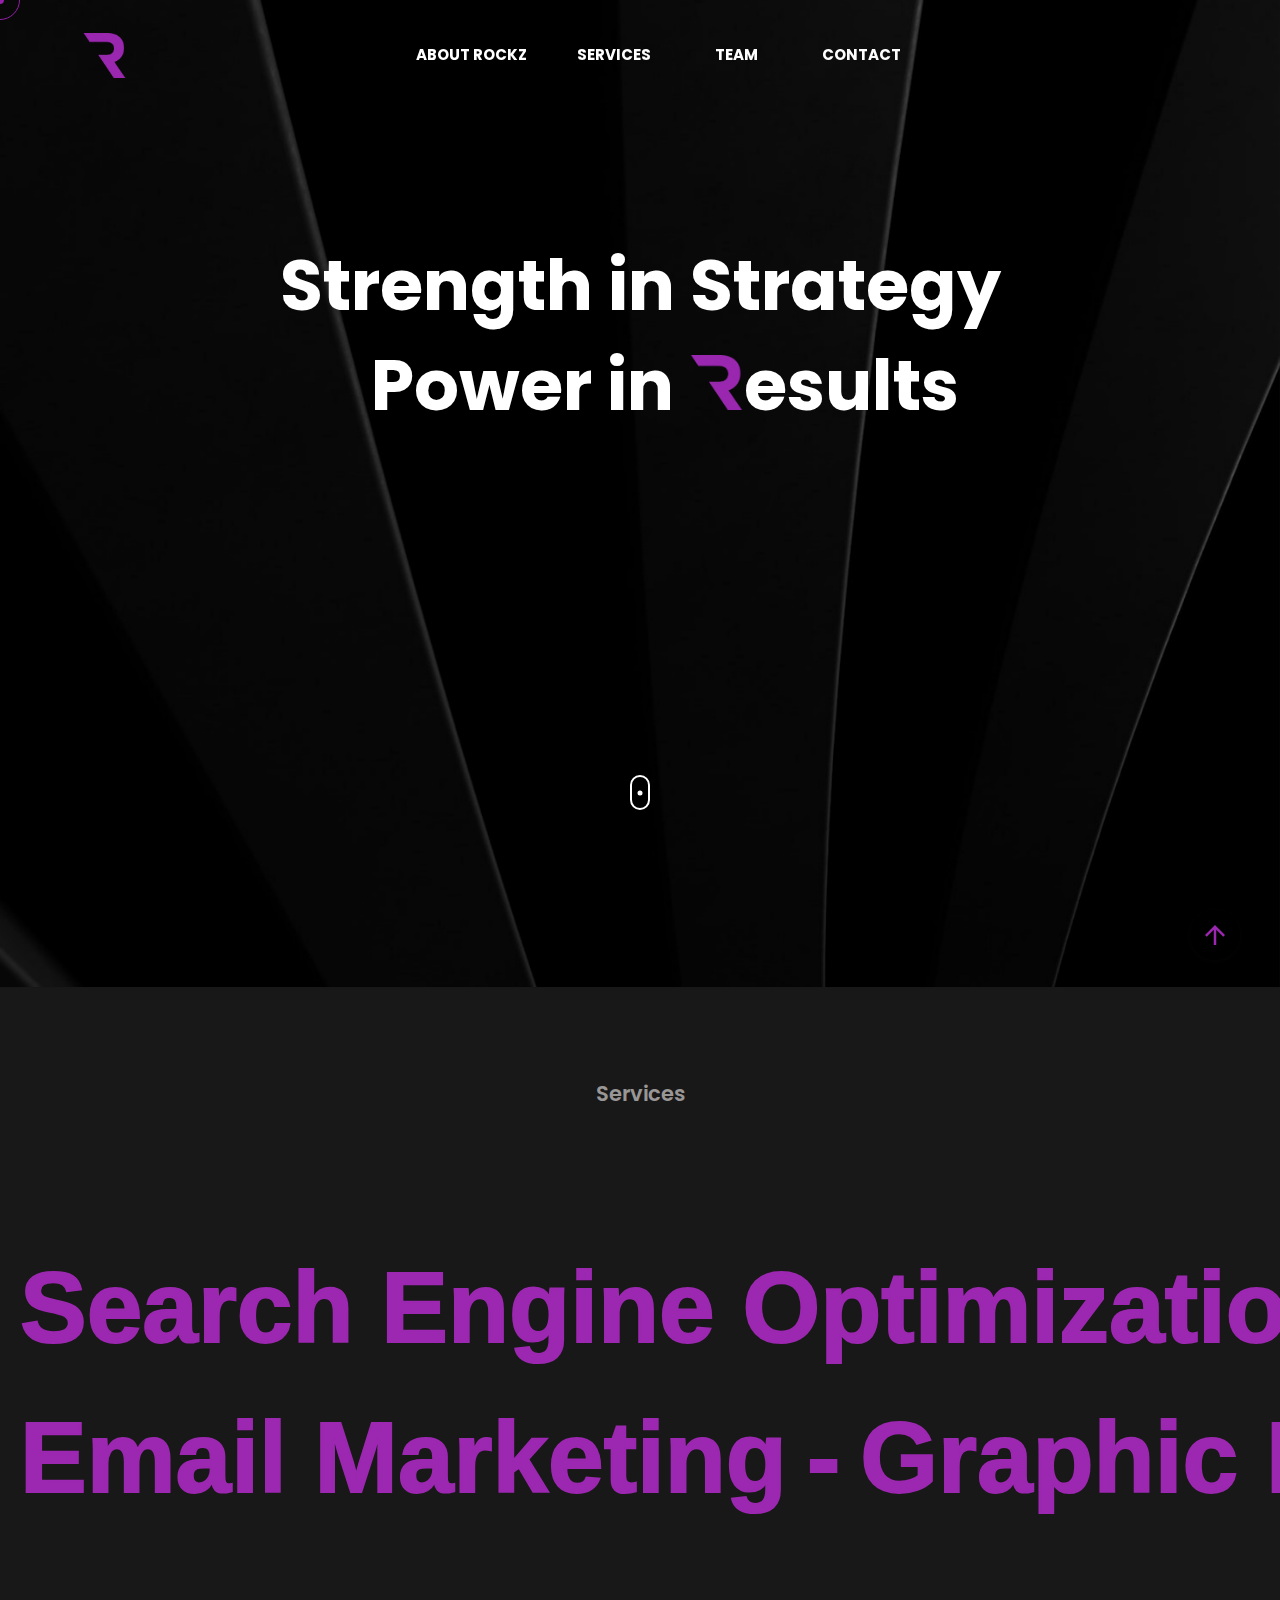
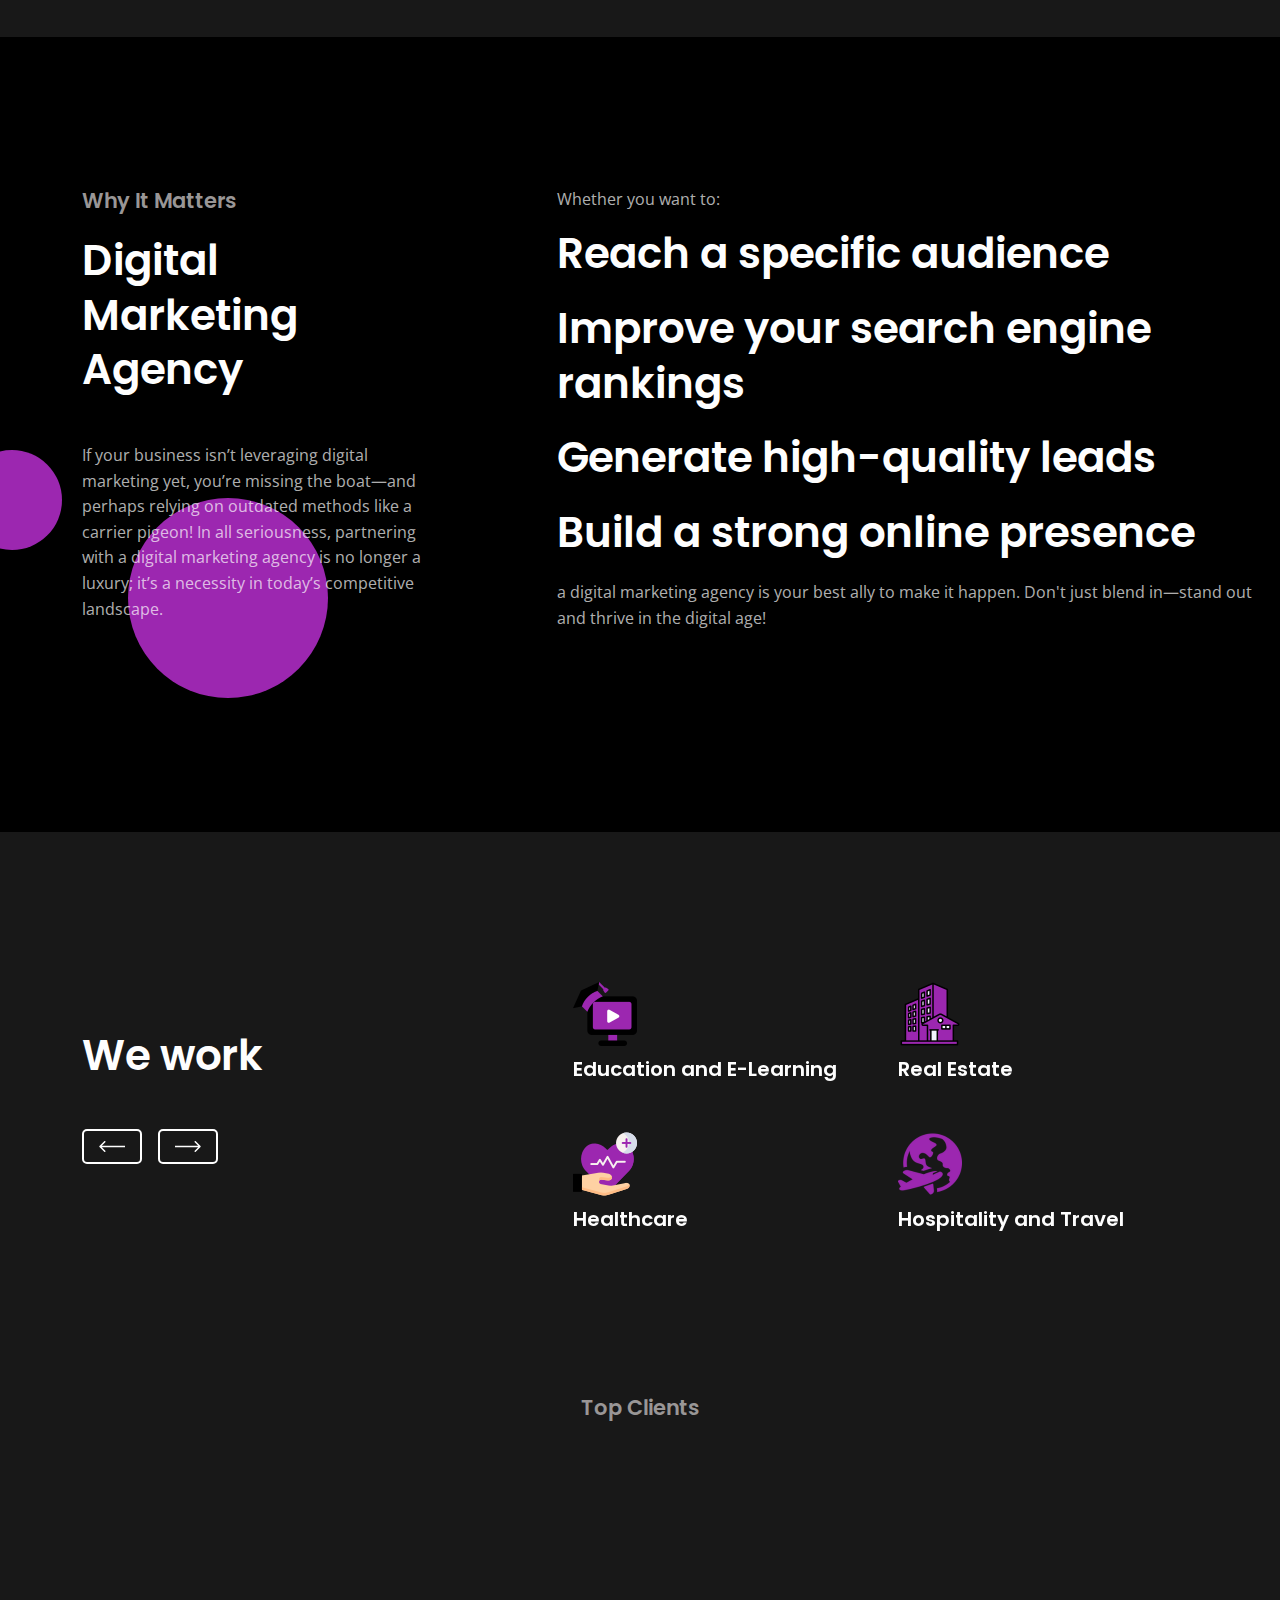
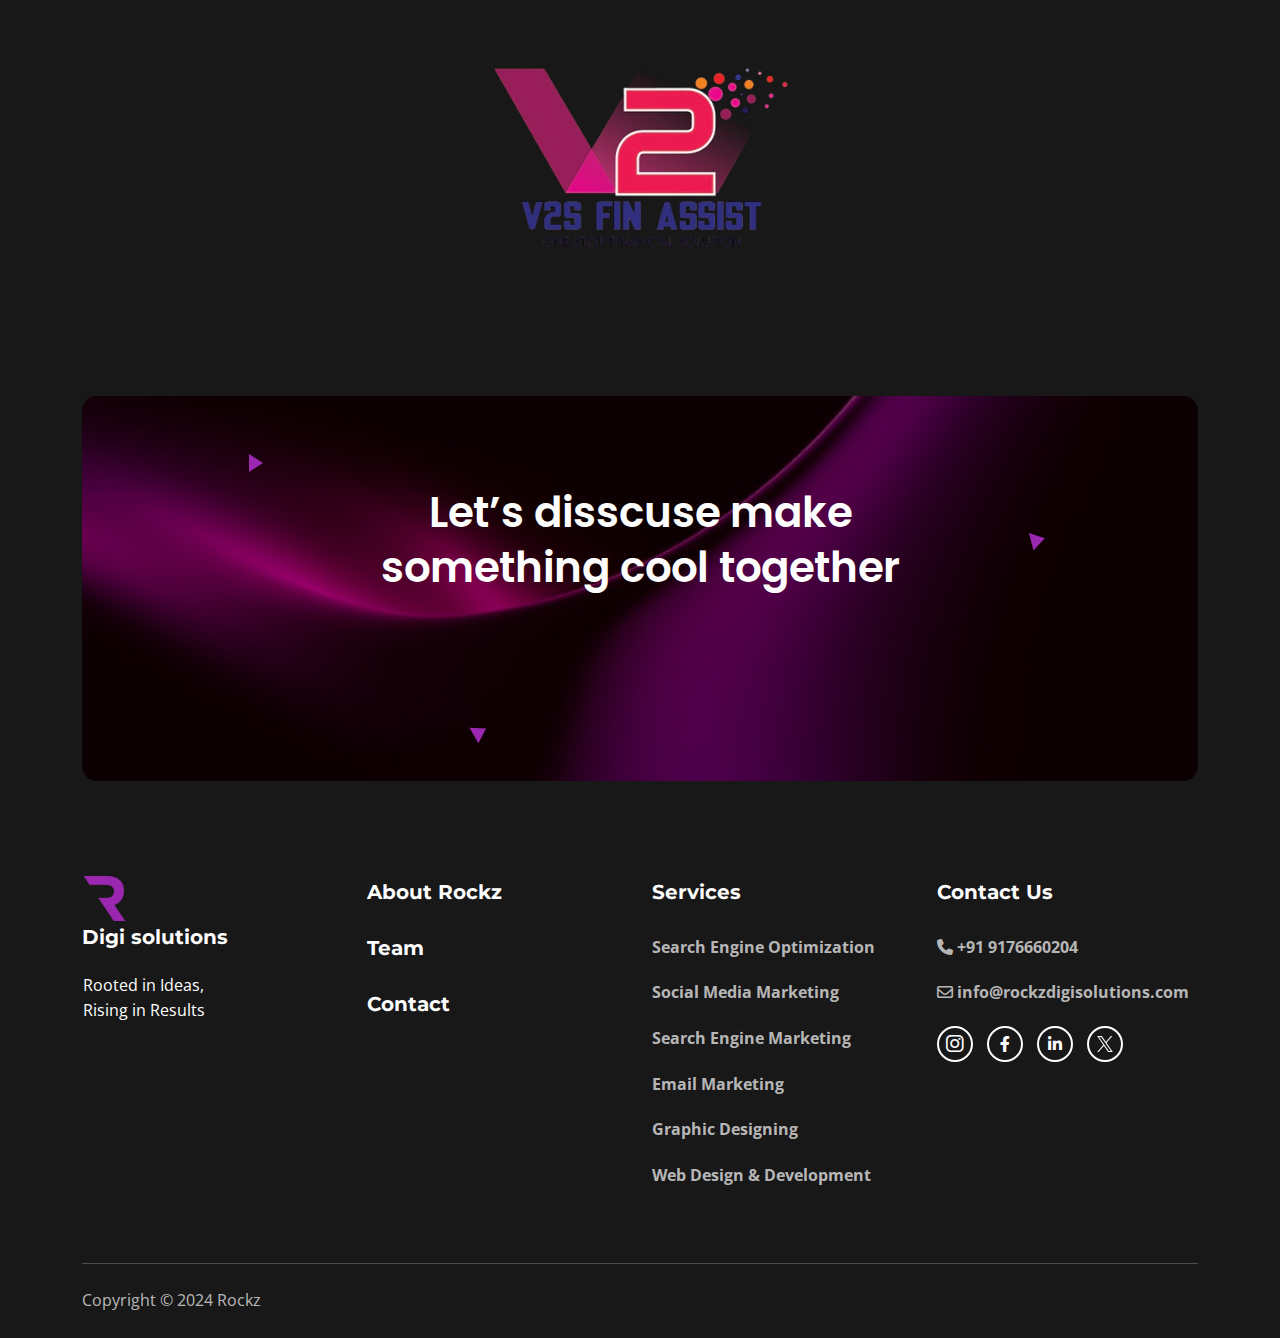
==== commit f6949ecf: "Update index.html" ====
--- a/index.html
+++ b/index.html
@@ -51,8 +51,8 @@
                     <li><a href="graphic-designing.html">Graphic Designing</a></li>
                     <li><a href="web-design-&-developement.html">Website Design & Development</a></li>
                   </ul>
-                <li class="menu-item-has-children"><a href="blog.html">Blogs</a>
-                </li>
+                <!-- <li class="menu-item-has-children"><a href="blog.html">Blogs</a>
+                </li> -->
                 <li class="menu-item-has-children"><a href="team.html">Team</a>
                 </li>
                  <li class="menu-item-has-children"><a href="contact.html">Contact</a>
@@ -652,7 +652,7 @@
             <div class="cs-footer_item">
               <ul class="cs-menu_widget cs-mp0">
                 <li><a href="about.html"><h2 class="cs-widget_title">About Rockz</h2></a></li>
-                <li><a href="blog.html"><h2 class="cs-widget_title">Blogs</h2></a></li>
+                <!-- <li><a href="blog.html"><h2 class="cs-widget_title">Blogs</h2></a></li> -->
                 <li><a href="team.html"><h2 class="cs-widget_title">Team</h2></a></li>
                 <li><a href="contact.html"><h2 class="cs-widget_title">Contact</h2></a></li>
               </ul>
